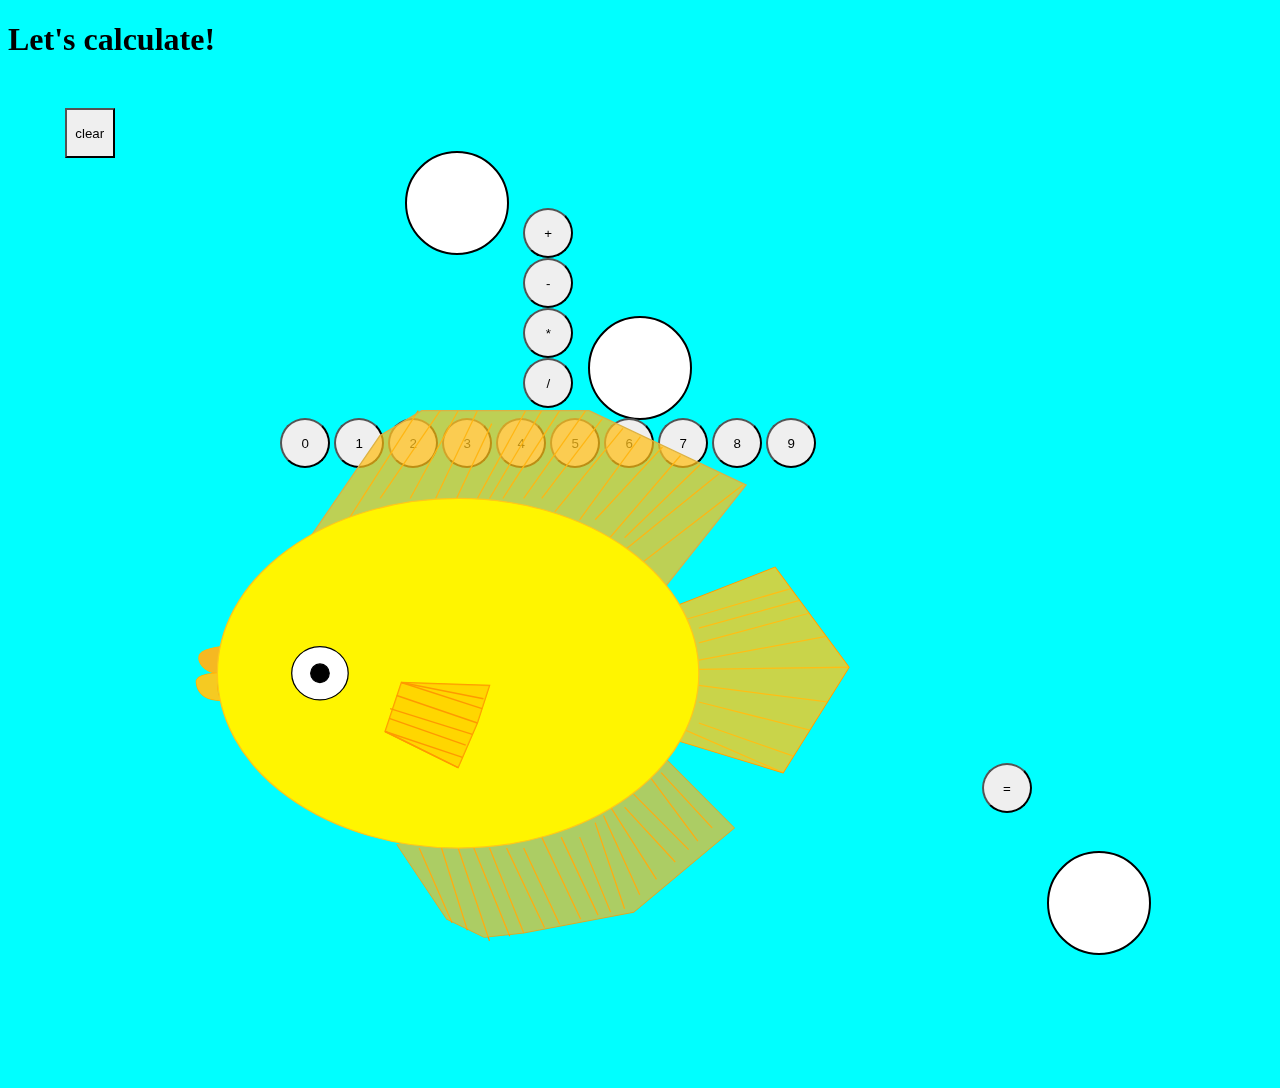
==== calcIndex.html @ 8bdf64ea "Create grid and start arranging it." ====
<!DOCTYPE html>
<html lang="en">
<head>
    <meta charset="utf-8"/>
	<meta name="viewport" content="width=device-width, initial-scale=1.0" />
    <title>Underwater Calculator</title>
    <link href="./CSS/calcStyle.css" rel="stylesheet">
    <script src="./JS/calcCode.js"></script>
</head>

<body>
    
    <h1>Let's calculate!</h1>
   

    <div class="calculator-items">

        <div id="display1"></div>
        <div id="display2"></div>

        <div class="number-buttons">
            <button id="zero" type="button" name="zero" onclick="takeNumber(0)">0</button>
            <button id="one" type="button" name="one" onclick="takeNumber(1)">1</button>
            <button id="two" type="button" name="two"onclick="takeNumber(2)">2</button>
            <button id="three" type="button" name="three" onclick="takeNumber(3)">3</button>
            <button id="four" type="button" name="four" onclick="takeNumber(4)">4</button>
            <button id="five" type="button" name="five"onclick="takeNumber(5)">5</button>
            <button id="six" type="button" name="six"onclick="takeNumber(6)">6</button>
            <button id="seven" type="button" name="seven" onclick="takeNumber(7)">7</button>
            <button id="eight" type="button" name="eight" onclick="takeNumber(8)">8</button>
            <button id="nine" type="button" name="nine" onclick="takeNumber(9)">9</button>
        </div>
        <div class="operator-buttons">
            <button id="plus" type="button" name="plus" onclick="takeOperator('+')">+</button><br>
            <button id="minus" type="button" name="minus"onclick="takeOperator('-')">-</button><br>
            <button id="multiply" type="button" name="multiply"onclick="takeOperator('*')">*</button><br>
            <button id="divide" type="button" name="divide"onclick="takeOperator('/')">/</button>
         </div>

        <button id="equals" type="button" name="equals"onclick="calculate('=')">=</button>
        
        <div class="rocks">
                <button id="reset" type="button" name="reset" onclick="clearDisplays()">clear</button>
        </div>

        <div id="resultDisplay"></div>
    </div>
    <div class="fish">
            <svg class="page-2D showed" xmlns="http://www.w3.org/2000/svg" x="0px" y="0" width="100%" height="100%" data-width="1024" data-height="768" viewBox="0 0 1024 768">
        <g class="content">
                <g class="layers" id="IDI_105to66i">   
                <g transform="matrix(1 0 0 1 0 0)" name="Layer 1" data-color="#ff7f00" class="layer selected">
                    <path d="M291.46313,574.47601h-0.00018" fill-opacity="0.8133333333333334" fill="#FFB519" fill-rule="nonzero" stroke="#000000" stroke-width="0.9132287427256174" stroke-linecap="butt" stroke-linejoin="miter" stroke-miterlimit="10" stroke-dasharray="" stroke-dashoffset="0" font-family="none" font-weight="none" font-size="none" text-anchor="none" style="mix-blend-mode: normal" transform="matrix(1 0 0 1 0 0)" class=""/>
                    <path d="M NaN NaN C NaN NaN NaN NaN NaN NaN C NaN NaN NaN NaN NaN NaN C NaN NaN NaN NaN NaN NaN C NaN NaN NaN NaN NaN NaN Z " stroke="#000000" fill="none" stroke-width="NaN" transform="matrix(1 0 0 1 0 0)" class=""/>
                    <path d="M548.7734375 398.1844787597656 L634.1349487304688 373.07879638671875" stroke="#FF9900" stroke-width="1.0241654819569546" transform="matrix(1 0 0 1 0 0)" class=""/>
                    <path d="M559.6397705078125 417.1772766113281 L648.939208984375 393.1025390625" stroke="#FF9900" stroke-width="1.0241654819569546" transform="matrix(1 0 0 1 0 0)" class=""/>
                    <path d="M559.6397705078125 438.5218200683594 L681.2945556640625 436.8652038574219" stroke="#FF9900" stroke-width="1.0241654819569546" transform="matrix(1 0 0 1 0 0)" class=""/>
                    <path d="M559.6397705078125 431.0022277832031 L662.8685913085938 411.9428405761719" stroke="#FF9900" stroke-width="1.0241654819569546" transform="matrix(1 0 0 1 0 0)" class=""/>
                    <path d="M559.6397705078125 405.1399230957031 L641.1826171875 382.6111145019531" stroke="#FF9900" stroke-width="1.0241654819569546" transform="matrix(1 0 0 1 0 0)" class=""/>
                    <path d="M559.6397705078125 451.5889587402344 L663.7157592773438 465.0068359375" stroke="#FF9900" stroke-width="1.0241654819569546" transform="matrix(1 0 0 1 0 0)" class=""/>
                    <path d="M559.6397705078125 465.0068359375 L649.519287109375 487.7337646484375" stroke="#FF9900" stroke-width="1.0241654819569546" transform="matrix(1 0 0 1 0 0)" class=""/>
                    <path d="M559.6397705078125 482.02459716796875 L636.2811279296875 508.92657470703125" stroke="#FF9900" stroke-width="1.0241654819569546" transform="matrix(1 0 0 1 0 0)" class=""/>
                    <path d="M548.7734375 487.7337646484375 L627.9459228515625 522.270263671875" stroke="#FF9900" stroke-width="1.0241654819569546" transform="matrix(1 0 0 1 0 0)" class=""/>
                    <path d="M333.09783935546875 583.3106079101562 L359.751708984375 643.9027099609375" stroke="#FF9900" stroke-width="1.0241654819569546" transform="matrix(1 0 0 1 0 0)" class=""/>
                    <path d="M351.1710510253906 583.3106079101562 L372.18170166015625 649.9238891601562" stroke="#FF9900" stroke-width="1.0241654819569546" transform="matrix(1 0 0 1 0 0)" class=""/>
                    <path d="M364.6376647949219 583.3106079101562 L390.09271240234375 658.6002197265625" stroke="#FF9900" stroke-width="1.0241654819569546" transform="matrix(1 0 0 1 0 0)" class=""/>
                    <path d="M390.09271240234375 583.3106079101562 L417.757568359375 652.0131225585938" stroke="#FF9900" stroke-width="1.0241654819569546" transform="matrix(1 0 0 1 0 0)" class=""/>
                    <path d="M377.36517333984375 583.3106079101562 L406.4959716796875 654.6945190429688" stroke="#FF9900" stroke-width="1.0241654819569546" transform="matrix(1 0 0 1 0 0)" class=""/>
                    <path d="M403.9251708984375 583.3106079101562 L434.7044372558594 647.97802734375" stroke="#FF9900" stroke-width="1.0241654819569546" transform="matrix(1 0 0 1 0 0)" class=""/>
                    <path d="M417.757568359375 583.3106079101562 L446.91009521484375 645.0718383789062" stroke="#FF9900" stroke-width="1.0241654819569546" transform="matrix(1 0 0 1 0 0)" class=""/>
                    <path d="M432.3338623046875 574.47607421875 L463.9979248046875 641.003173828125" stroke="#FF9900" stroke-width="1.0241654819569546" transform="matrix(1 0 0 1 0 0)" class=""/>
                    <path d="M448.1659240722656 574.47607421875 L478.01171875 637.6664428710938" stroke="#FF9900" stroke-width="1.0241654819569546" transform="matrix(1 0 0 1 0 0)" class=""/>
                    <path d="M463.08880615234375 574.47607421875 L488.22137451171875 635.2354736328125" stroke="#FF9900" stroke-width="1.0241654819569546" transform="matrix(1 0 0 1 0 0)" class=""/>
                    <path d="M475.65509033203125 562.6997680664062 L499.504150390625 632.5490112304688" stroke="#FF9900" stroke-width="1.0241654819569546" transform="matrix(1 0 0 1 0 0)" class=""/>
                    <path d="M 482.4184875488281 556.9179077148438 L 511.7960205078125 621.1988525390625 " stroke="#FF9900" stroke-width="1.0241654819569546" transform="matrix(1 0 0 1 0 0)" class=""/>
                    <path d="M488.22137451171875 550.1669921875 L525.3347778320312 608.697265625" stroke="#FF9900" stroke-width="1.0241654819569546" transform="matrix(1 0 0 1 0 0)" class=""/>
                    <path d="M499.504150390625 550.1669921875 L540.5646362304688 594.6341552734375" stroke="#FF9900" stroke-width="1.0241654819569546" transform="matrix(1 0 0 1 0 0)" class=""/>
                    <path d="M506.7781066894531 539.6275024414062 L551.4539184570312 584.5791625976562" stroke="#FF9900" stroke-width="1.0241654819569546" transform="matrix(1 0 0 1 0 0)" class=""/>
                    <path d="M521.1409912109375 527.134765625 L558.8269653320312 577.7708740234375" stroke="#FF9900" stroke-width="1.0241654819569546" transform="matrix(1 0 0 1 0 0)" class=""/>
                    <path d="M529.1160278320312 522.270263671875 L570.452392578125 567.0361328125" stroke="#FF9900" stroke-width="1.0241654819569546" transform="matrix(1 0 0 1 0 0)" class=""/>
                    <path d="M275.61492919921875 317.4085388183594 L332.4199523925781 229.01528930664062" stroke="#FF9900" stroke-width="1.0241654819569546" transform="matrix(1 0 0 1 0 0)" class=""/>
                    <path d="M301.4454040527344 300.1336364746094 L350.1512756347656 229.01528930664062" stroke="#FF9900" stroke-width="1.0241654819569546" transform="matrix(1 0 0 1 0 0)" class=""/>
                    <path d="M325.7983703613281 300.1336364746094 L364.6376647949219 229.01528930664062" stroke="#FF9900" stroke-width="1.0241654819569546" transform="matrix(1 0 0 1 0 0)" class=""/>
                    <path d="M346.42474365234375 300.1336364746094 L380.2455139160156 229.01528930664062" stroke="#FF9900" stroke-width="1.0241654819569546" transform="matrix(1 0 0 1 0 0)" class=""/>
                    <path d="M363.33514404296875 300.1336364746094 L391.9305725097656 239.50746154785156" stroke="#FF9900" stroke-width="1.0241654819569546" transform="matrix(1 0 0 1 0 0)" class=""/>
                    <path d="M380.2455139160156 300.1336364746094 L419.3148193359375 229.01528930664062" stroke="#FF9900" stroke-width="1.0241654819569546" transform="matrix(1 0 0 1 0 0)" class=""/>
                    <path d="M400.8965759277344 300.1336364746094 L446.91009521484375 229.01528930664062" stroke="#FF9900" stroke-width="1.0241654819569546" transform="matrix(1 0 0 1 0 0)" class=""/>
                    <path d="M390.09271240234375 300.1336364746094 L432.3338623046875 229.01528930664062" stroke="#FF9900" stroke-width="1.0241654819569546" transform="matrix(1 0 0 1 0 0)" class=""/>
                    <path d="M417.757568359375 300.1336364746094 L468.07354736328125 229.01528930664062" stroke="#FF9900" stroke-width="1.0241654819569546" transform="matrix(1 0 0 1 0 0)" class=""/>
                    <path d="M432.3338623046875 300.1336364746094 L481.5818786621094 235.40924072265625" stroke="#FF9900" stroke-width="1.0241654819569546" transform="matrix(1 0 0 1 0 0)" class=""/>
                    <path d="M 442.9155578613281 311.0512390136719 L 498.1855773925781 243.26832580566406 " stroke="#FF9900" stroke-width="1.0241654819569546" transform="matrix(1 0 0 1 0 0)" class=""/>
                    <path d="M463.08880615234375 317.4085388183594 L512.3743896484375 249.98435974121094" stroke="#FF9900" stroke-width="1.0241654819569546" transform="matrix(1 0 0 1 0 0)" class=""/>
                    <path d="M475.65509033203125 317.4085388183594 L530.2291870117188 258.4356384277344" stroke="#FF9900" stroke-width="1.0241654819569546" transform="matrix(1 0 0 1 0 0)" class=""/>
                    <path d="M487.57965087890625 331.9770812988281 L544.8059692382812 265.3352966308594" stroke="#FF9900" stroke-width="1.0241654819569546" transform="matrix(1 0 0 1 0 0)" class=""/>
                    <path d="M499.504150390625 331.9770812988281 L560.6338500976562 272.8271789550781" stroke="#FF9900" stroke-width="1.0241654819569546" transform="matrix(1 0 0 1 0 0)" class=""/>
                    <path d="M511.7960205078125 353.6772155761719 L595.2488403320312 289.21160888671875" stroke="#FF9900" stroke-width="1.0241654819569546" transform="matrix(1 0 0 1 0 0)" class=""/>
                    <path d="M 499.50408935546875 342.0085144042969 L 575.9863891601562 280.0940246582031 " stroke="#FF9900" stroke-width="1.0241654819569546" transform="matrix(1 0 0 1 0 0)" class=""/>
                    <path d="M 238.94017028808594 322.4737243652344 L 298.5065002441406 235.6981964111328 L 332.419921875 215.3501434326172 L 364.6376647949219 215.3501434326172 L 468.07354736328125 215.3501434326172 L 595.2488403320312 275.54644775390625 L 530.011474609375 357.5868225097656 L 238.94017028808594 322.4737243652344 Z " stroke="#DDB141" fill="#FFBF19" stroke-width="1" class="" transform="matrix(1 0 0 1 2.71169 13.6652)" fill-opacity="0.74" style="mix-blend-mode: normal;" stroke-opacity="0.9866666666666667"/>
                    <path d="M 309.283935546875 601.1475830078125 L 349.76922607421875 661.7396240234375 L 380.1102294921875 676.4371337890625 L 412.10858154296875 672.8690795898438 L 501.12908935546875 656.0914306640625 L 582.710693359375 587.89208984375 L 521.1409912109375 525.85791015625 " fill-opacity="0.8133333333333334" fill="#FFB519" fill-rule="nonzero" stroke="#FF9900" stroke-width="0.9154425196100932" stroke-linecap="butt" stroke-linejoin="miter" stroke-miterlimit="10" stroke-dasharray="" stroke-dashoffset="0" font-family="none" font-weight="none" font-size="none" text-anchor="none" style="mix-blend-mode: normal;" class="" transform="matrix(1 0 0 1 5.64904 -20.8559)" paint-order="stroke markers fill" stroke-opacity="1" opacity="0.83"/>
                    <path d="M -626.3942260742188 444.8494873046875 L -658.1935424804688 353.1875305175781 L -574.9417724609375 296.5373840332031 L -491.6899108886719 353.1875305175781 L -523.4892578125 444.8494567871094 L -626.3942260742188 444.8494873046875 Z " stroke="#FF9900" fill="#FFC819" stroke-width="1.021483670295406" transform="matrix(0.039135 0.999234 -0.999234 0.039135 1000.11 999.762)" class="" fill-opacity="0.7866666666666666" paint-order="markers stroke fill" style="mix-blend-mode: normal;" stroke-opacity="1"/>
                    <path d="M 156.77882385253906 441.482666015625 C 156.77882385253906 447.4527893066406 162.86643981933594 441.72210693359375 154.51629638671875 441.72210693359375 C 146.16615295410156 441.72210693359375 139.39703369140625 436.8823547363281 139.39703369140625 430.9122314453125 C 139.39703369140625 424.9421081542969 154.51629638671875 420.10235595703125 154.51629638671875 420.10235595703125 C 154.51629638671875 420.10235595703125 156.77882385253906 435.5125427246094 156.77882385253906 441.482666015625 Z " stroke="#FFB800" fill="#FFB519" stroke-width="NaN" transform="matrix(0.977851 0.209302 -0.209302 0.977851 108.733 -22.7963)" class="" fill-opacity="0.96" paint-order="markers stroke fill" style="mix-blend-mode: normal;" stroke-opacity="1"/>
                    <path d="M 163.08328247070312 440.3782043457031 C 163.08334350585938 440.3782043457031 162.86643981933594 441.72210693359375 154.51629638671875 441.72210693359375 C 146.16615295410156 441.72210693359375 141.05130004882812 436.6485900878906 139.39703369140625 430.9122314453125 C 137.33990478515625 423.7789001464844 154.51629638671875 420.10235595703125 154.51629638671875 420.10235595703125 C 154.51629638671875 420.10235595703125 157.1131591796875 440.3782043457031 163.08328247070312 440.3782043457031 Z " stroke="#FFAD00" fill="#FFC819" stroke-width="NaN" transform="matrix(0.977851 0.209302 -0.209302 0.977851 106.47 -1.41602)" class="" fill-opacity="0.96" paint-order="markers stroke fill" style="mix-blend-mode: normal;" stroke-opacity="1"/>
                </g>
                <g transform="matrix(1 0 0 1 0 0)" name="Layer 1" data-color="#ff7f00" class="layer">
                    <path d="M 559.6397705078125 441.7221374511719 A 195.00210571289062 141.58847045898438 0 0 1 364.6376647949219 583.3106079101562 A 195.00210571289062 141.58847045898438 0 0 1 169.63555908203125 441.7221374511719 A 195.00210571289062 141.58847045898438 0 0 1 364.6376647949219 300.1336669921875 A 195.00210571289062 141.58847045898438 0 0 1 559.6397705078125 441.7221374511719 Z" stroke="rgb(255, 200, 25)" fill="#FFF500" stroke-width="1" transform="matrix(1 0 0 1 0 0)" class="" stroke-opacity="1" fill-opacity="1"/>
                </g>
                    <g transform="matrix(1,0,0,1,0,0)" name="Layer 2" data-color="#ffff00" class="layer">
                        <path d="M 296.8108673095703 420.10235595703125 A 22.891555786132812 21.619796752929688 0 0 1 273.9193115234375 441.72215270996094 A 22.891555786132812 21.619796752929688 0 0 1 251.0277557373047 420.10235595703125 A 22.891555786132812 21.619796752929688 0 0 1 273.9193115234375 398.48255920410156 A 22.891555786132812 21.619796752929688 0 0 1 296.8108673095703 420.10235595703125 Z" stroke="#000000" fill="rgb(255, 255, 255)" stroke-width="1" transform="matrix(1 0 0 1 -21.1959 21.6198)" class=""/>
                    </g>
                    <g transform="matrix(1,0,0,1,0,0)" name="Layer 3" data-color="#7fff00" class="layer">
                        <path d="M 267.7572021484375 444.4881286621094 A 7.51690673828125 7.57373046875 0 0 1 260.24029541015625 452.0618591308594 A 7.51690673828125 7.57373046875 0 0 1 252.723388671875 444.4881286621094 A 7.51690673828125 7.57373046875 0 0 1 260.24029541015625 436.9143981933594 A 7.51690673828125 7.57373046875 0 0 1 267.7572021484375 444.4881286621094 Z" stroke="#000000" fill="#000000" stroke-width="NaN" transform="matrix(1 0 0 1 -7.51688 -2.76598)" class="" stroke-opacity="1" fill-opacity="1"/>
                        <path d="M 322.828369140625 676.279296875 L 331.9770202636719 610.9507446289062 L 292.7332458496094 607.5390625 L 260.7452697753906 607.7874145507812 L 280.9674072265625 676.279296875 L 322.828369140625 676.279296875 Z " stroke="#FF9900" fill="#FFBF19" stroke-width="1.1471991598124005" transform="matrix(-0.315212 0.949021 -0.949021 -0.315212 1049.09 395.718)" class="" fill-opacity="0.58" paint-order="markers stroke fill" style="mix-blend-mode: darken;" stroke-opacity="1"/>
                        <path d="M318.71807861328125 449.1907043457031 L384.0313720703125 470.3226013183594" stroke="#FF9900" stroke-width="1.1471991598124005" transform="matrix(1 0 0 1 0 0)" class=""/>
                        <path d="M 318.71807861328125 449.1907043457031 L 385.1955871582031 462.37109375 " stroke="#FF9900" stroke-width="1.1471991598124005" transform="matrix(1 0 0 1 0 0)" class=""/>
                        <path d="M305.52301025390625 488.9176330566406 L364.6374206542969 518.1922607421875" stroke="#FF9900" stroke-width="1.1471991598124005" transform="matrix(1 0 0 1 0 0)" class=""/>
                        <path d="M 305.52301025390625 488.91766357421875 L 368.253173828125 509.8134460449219 " stroke="#FF9900" stroke-width="1.1471991598124005" transform="matrix(1 0 0 1 0 0)" class=""/>
                        <path d="M 314.9329833984375 459.75665283203125 L 380.2452697753906 482.02447509765625 " stroke="#FF9900" stroke-width="1.1471991598124005" transform="matrix(1 0 0 1 0 0)" class=""/>
                        <path d="M 314.9329833984375 465.0068359375 L 381.66656494140625 485.89794921875 " stroke="#FF9900" stroke-width="1.1471991598124005" transform="matrix(1 0 0 1 -5.38687 5.31576)" class=""/>
                        <path d="M 308.87298583984375 478.22271728515625 L 370.79583740234375 499.9147644042969 " stroke="#FF9900" stroke-width="1.1471991598124005" transform="matrix(1 0 0 1 0 0)" class=""/>
                    </g>
                </g>
                    <g class="foreground-layers">
                    <g class="layer guides locked" style="display:none"/>
                </g>
            </g>
        
    </svg>
    </div>
    <!-- <div id="fish">
        <div class="mouth"></div>
        <div class="mouth"></div>
        <div id="dorsalFin"></div>
        <div id="caudalFin"></div>
        <div id="fin"></div>
        <div id="eye"></div>
    </div>-->

    
    
    

</body>
</html>
---- CSS/calcStyle.css ----
body {
        background-color: aqua;
        height: 100%;
    }

    .calculator-items {
        display: grid;
        grid-auto-flow: row;
        justify-content: center;
        align-content: space-around;
        align-items: center;
        grid-template-columns: 1fr 1fr 1fr 1fr 1fr 1fr 1fr;
	    grid-template-areas: 
		"display1"
        "display2"
        "number-buttons"
        "operator-buttons"
        "equals"
		"reset"
        "resultDisplay";
        grid-template-rows: 100px 100px 250px 50px 20px 40px 50px;
        grid-gap: 20px;
        justify-items: center;
        margin-top: 50px;
    }

    #display1 {
        grid-area: display1;
        grid-column: 2 / span 3;
        grid-row-start: span 3;
        text-align: center;
        border: 2px solid black;
        width: 100px;
        height: 100px;
        border-radius: 50%;
        background-color: #fff;

    }
    #display2 {
        grid-area: display2;
        grid-column: 3 / span 3;
        text-align: center;
        border: 2px solid black;
        width: 100px;
        height: 100px;
        border-radius: 50%;
        background-color: #fff;
    }
    

    .number-buttons {
        grid-area: number-buttons;
        grid-column: 2 / span 4;
        grid-row: 1 / span 3;
    }

    .operator-buttons{
        grid-area: operator-buttons;
        grid-column: 3 / span 2;
        grid-row: 1 / span 2;
        align-self: center;
    }

    #equals {
        grid-area: equals;
        grid-column: 6 / span 1;

    }

    #resultDisplay {
        grid-area: resultDisplay;
        grid-column: 6 / span 2;
        border: 2px solid black;
        width: 100px;
        height: 100px;
        border-radius: 50%;
        background-color: #fff;
    }

    #reset {
        grid-area: reset;
        grid-column: 7;
        grid-row: 7 / span 1;
        height: 50px;
        width: 50px;
        border-radius: 0%;
    }

    button {
        border-radius: 50%;
        height: 50px;
        width: 50px;
    }
    
    .rocks {
        display: block;
    }

    .fish {
        display: block;
        margin-left: auto;
        margin-right: auto;
        margin-top: -800px;
    }
    /*#fish {
        display: block;
        border: 2px solid black;
        width: 150px;
        height: 50px;
        border-radius: 50%;
        background-color: rgb(240, 241, 143);
    }
    
    .mouth {
        border: 2px solid black;
        width: 10px;
        height: 10px;
        border-radius: 50%;
        background-color: rgb(240, 241, 143);
    }

    #dorsalFin {
        border-bottom: 50px solid blue;
        border-left: 40px solid transparent;
        border-right: 40px solid transparent;
        height: 0;
        width: 25px;
    }

    #caudalFin {
        width: 0;
        height: 0;
        border-top: 25px solid transparent;
        border-right: 50px solid blue;
        border-bottom: 25px solid transparent;
    }
    #fin {
        width: 0;
        height: 0;
        border-left: 25px solid transparent;
        border-right: 25px solid transparent;
        border-top: 50px solid blue;
    }

    #eye {
        border: 5px solid white;
        width: 10px;
        height: 10px;
        border-radius: 50%;
        background-color: black;
        box-shadow: 2px 2px 2px 3px rgba(0, 0, 0, 0.479);
    }*/
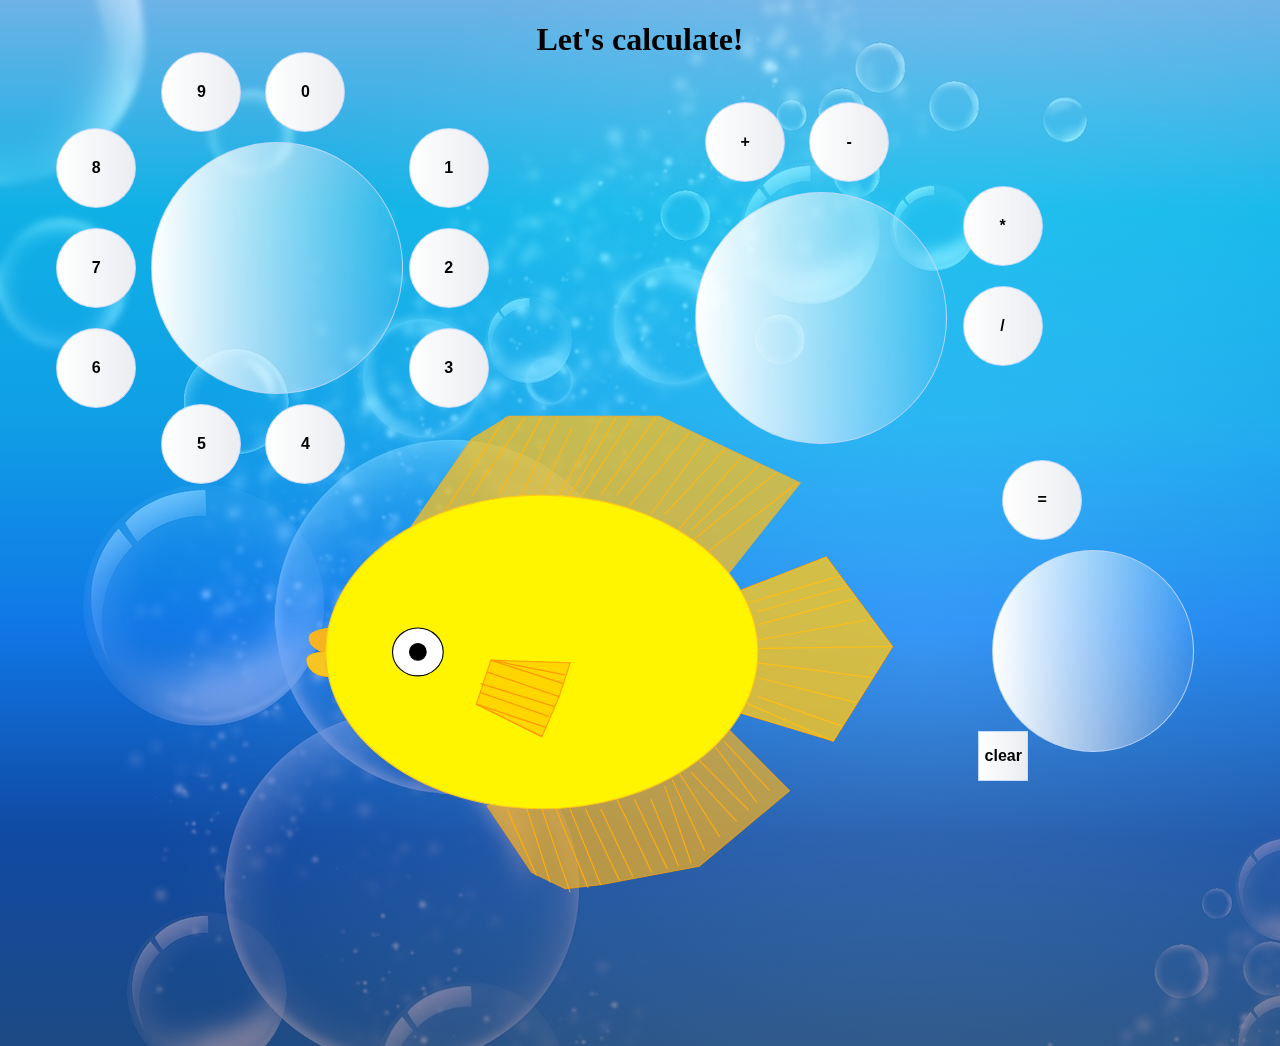
==== commit d43e44fd: "Rearrange grit to make the bubbles look better. Add background image and linar gradiant. Change back" ====
--- a/calcIndex.html
+++ b/calcIndex.html
@@ -10,42 +10,57 @@
 </head>
 
 <body>
-    
-    <h1>Let's calculate!</h1>
+  
+    <h1 id="header">Let's calculate!</h1>
    
 
     <div class="calculator-items">
 
-        <div id="display1"></div>
-        <div id="display2"></div>
+        <div class="area1">
+                <button id="nine" type="button" name="nine" onclick="takeNumber(9)">9</button>
+            <button id="zero" type="button" name="zero" onclick="takeNumber(0)">0</button>
+            <div id="display1"></div>
+            <button id="five" type="button" name="five"onclick="takeNumber(5)">5</button>
+            <button id="four" type="button" name="four" onclick="takeNumber(4)">4</button>
+        </div>
 
-        <div class="number-buttons">
-            <button id="zero" type="button" name="zero" onclick="takeNumber(0)">0</button>
-            <button id="one" type="button" name="one" onclick="takeNumber(1)">1</button>
-            <button id="two" type="button" name="two"onclick="takeNumber(2)">2</button>
-            <button id="three" type="button" name="three" onclick="takeNumber(3)">3</button>
-            <button id="four" type="button" name="four" onclick="takeNumber(4)">4</button>
-            <button id="five" type="button" name="five"onclick="takeNumber(5)">5</button>
-            <button id="six" type="button" name="six"onclick="takeNumber(6)">6</button>
-            <button id="seven" type="button" name="seven" onclick="takeNumber(7)">7</button>
-            <button id="eight" type="button" name="eight" onclick="takeNumber(8)">8</button>
-            <button id="nine" type="button" name="nine" onclick="takeNumber(9)">9</button>
+        <div class="area3">
+                <button id="plus" type="button" name="plus" onclick="takeOperator('+')">+</button>
+                <button id="minus" type="button" name="minus"onclick="takeOperator('-')">-</button><br>
+                <div id="display2"></div>
+                
+            
         </div>
-        <div class="operator-buttons">
-            <button id="plus" type="button" name="plus" onclick="takeOperator('+')">+</button><br>
-            <button id="minus" type="button" name="minus"onclick="takeOperator('-')">-</button><br>
-            <button id="multiply" type="button" name="multiply"onclick="takeOperator('*')">*</button><br>
-            <button id="divide" type="button" name="divide"onclick="takeOperator('/')">/</button>
-         </div>
 
-        <button id="equals" type="button" name="equals"onclick="calculate('=')">=</button>
+        <div class="area2">
+                        <button id="multiply" type="button" name="multiply"onclick="takeOperator('*')">*</button><br>
+                        <button id="divide" type="button" name="divide"onclick="takeOperator('/')">/</button>
+        </div>
         
-        <div class="rocks">
+        <div class="area4">
+                <button id="one" type="button" name="one" onclick="takeNumber(1)">1</button><br>
+                <button id="two" type="button" name="two"onclick="takeNumber(2)">2</button><br>
+                <button id="three" type="button" name="three" onclick="takeNumber(3)">3</button><br>
+        
+        </div>
+
+        <div class="area5">
+                <button id="eight" type="button" name="eight" onclick="takeNumber(8)">8</button><br>
+                <button id="seven" type="button" name="seven" onclick="takeNumber(7)">7</button><br>
+                <button id="six" type="button" name="six"onclick="takeNumber(6)">6</button>        
+        </div>
+        
+
+        <div class="area6">
+            <button id="equals" type="button" name="equals"onclick="calculate('=')">=</button><br>
+            <div id="resultDisplay"></div>
+        </div>
+
+        <div class="area7">
                 <button id="reset" type="button" name="reset" onclick="clearDisplays()">clear</button>
         </div>
+    </div>
 
-        <div id="resultDisplay"></div>
-    </div>
     <div class="fish">
             <svg class="page-2D showed" xmlns="http://www.w3.org/2000/svg" x="0px" y="0" width="100%" height="100%" data-width="1024" data-height="768" viewBox="0 0 1024 768">
         <g class="content">
@@ -139,7 +154,7 @@
     
     
     
-
+    
 </body>
 </html>
 
--- a/CSS/calcStyle.css
+++ b/CSS/calcStyle.css
@@ -1,107 +1,148 @@
 
     body {
-        background-color: aqua;
+        background-image: linear-gradient(rgba(178, 219, 255, 0.6), rgba(22, 216, 255, 0.6), 
+        rgba(22, 186, 255, 0.6), rgba(22, 119, 255, 0.6),  rgba(22, 44, 142, 0.6),
+        rgba(44, 44, 90, 0.6)), url(../images/the-background-2836575_1920.jpg); 
         height: 100%;
+        font-family: 'Gill Sans';
+        font-size: 16px;
+    }
+
+
+    #header {
+        font-weight: bold;
+        text-align: center;
     }
 
     .calculator-items {
         display: grid;
-        grid-auto-flow: row;
+        grid-auto-flow: column;
         justify-content: center;
-        align-content: space-around;
+        justify-items: start;
+        align-content: space-between;
         align-items: center;
         grid-template-columns: 1fr 1fr 1fr 1fr 1fr 1fr 1fr;
-	    grid-template-areas: 
-		"display1"
-        "display2"
-        "number-buttons"
-        "operator-buttons"
-        "equals"
-		"reset"
-        "resultDisplay";
-        grid-template-rows: 100px 100px 250px 50px 20px 40px 50px;
-        grid-gap: 20px;
+        grid-template-areas: 
+		"area1"
+        "area3"
+        "area4"
+        "area5"
+        "area6"
+        "area7";
+        grid-template-rows: 10px 100px 100px 250px 50px 20px 40px 50px;
+        grid-gap: 5px;
         justify-items: center;
-        margin-top: 50px;
+        margin-top: 100px;
     }
 
+    .area1 {
+        grid-area: area1;
+        grid-column: 1 / span 3;
+        grid-row: 1 / span 3;
+    }
+
+    .area2 {
+        grid-area: area2;
+        grid-column: 6 / span 1;
+        grid-row: 2 / span 2;
+        align-self: center;
+    }
+
+    .area3 {
+        grid-area: area3;
+        grid-column: 4 / span 3;
+        grid-row: 1 /span 3;
+    }
+
+
+    .area4 {
+        grid-area: area4;
+        grid-row: 1 / span 3;
+        grid-column: 3 / span 1;
+        align-self: center;
+        margin-left: -20px;
+    }
+
+    .area5 {
+        grid-column: 1;
+        grid-row: 1 / span 3;
+    }
+
+    .area6 {
+        grid-area: resultDisplay;
+        grid-column: 6 / span 2;
+        grid-row: 4 / span2;
+    }
+
+    .area7 {
+        grid-area: reset;
+        grid-column: 6;
+        grid-row-start: 6;
+    }
+    
     #display1 {
-        grid-area: display1;
-        grid-column: 2 / span 3;
-        grid-row-start: span 3;
         text-align: center;
-        border: 2px solid black;
-        width: 100px;
-        height: 100px;
+        border: 1px solid rgba(190, 214, 255, 0.9);
+        background-image: linear-gradient(-90deg, rgba(190, 214, 255, 0.1), white);
+        width: 250px;
+        height: 250px;
         border-radius: 50%;
-        background-color: #fff;
+        
 
     }
     #display2 {
-        grid-area: display2;
-        grid-column: 3 / span 3;
         text-align: center;
-        border: 2px solid black;
-        width: 100px;
-        height: 100px;
+        border: 2px solid blue;
+        width: 250px;
+        height: 250px;
         border-radius: 50%;
-        background-color: #fff;
-    }
-    
-
-    .number-buttons {
-        grid-area: number-buttons;
-        grid-column: 2 / span 4;
-        grid-row: 1 / span 3;
-    }
-
-    .operator-buttons{
-        grid-area: operator-buttons;
-        grid-column: 3 / span 2;
-        grid-row: 1 / span 2;
-        align-self: center;
+        border: 1px solid rgba(190, 214, 255, 0.9);
+        background-image: linear-gradient(-90deg, rgba(190, 214, 255, 0.1), white);
     }
 
     #equals {
         grid-area: equals;
-        grid-column: 6 / span 1;
+        grid-column: 5;
+        grid-row: 4 / span1;
+        
 
     }
 
+    
     #resultDisplay {
-        grid-area: resultDisplay;
-        grid-column: 6 / span 2;
+        
         border: 2px solid black;
-        width: 100px;
-        height: 100px;
+        width: 200px;
+        height: 200px;
         border-radius: 50%;
-        background-color: #fff;
+        border: 1px solid rgba(190, 214, 255, 0.9);
+        background-image: linear-gradient(-90deg, rgba(190, 214, 255, 0.1), white);
     }
 
     #reset {
-        grid-area: reset;
-        grid-column: 7;
-        grid-row: 7 / span 1;
         height: 50px;
         width: 50px;
         border-radius: 0%;
+        text-align: center;
     }
 
     button {
         border-radius: 50%;
-        height: 50px;
-        width: 50px;
+        height: 80px;
+        width: 80px;
+        font-size: 16px;
+        font-weight: bold;
+        margin: 10px;
+        border: 1px solid rgba(190, 214, 255, 0.9);
+        background-image: linear-gradient(-90deg, rgba(190, 214, 255, 0.1), white);
     }
     
-    .rocks {
-        display: block;
-    }
 
     .fish {
         display: block;
-        margin-left: auto;
-        margin-right: auto;
-        margin-top: -800px;
+        height: 100vh;
+        margin-left: 130px;
+        margin-top: -680px;
     }
     /*#fish {
         display: block;
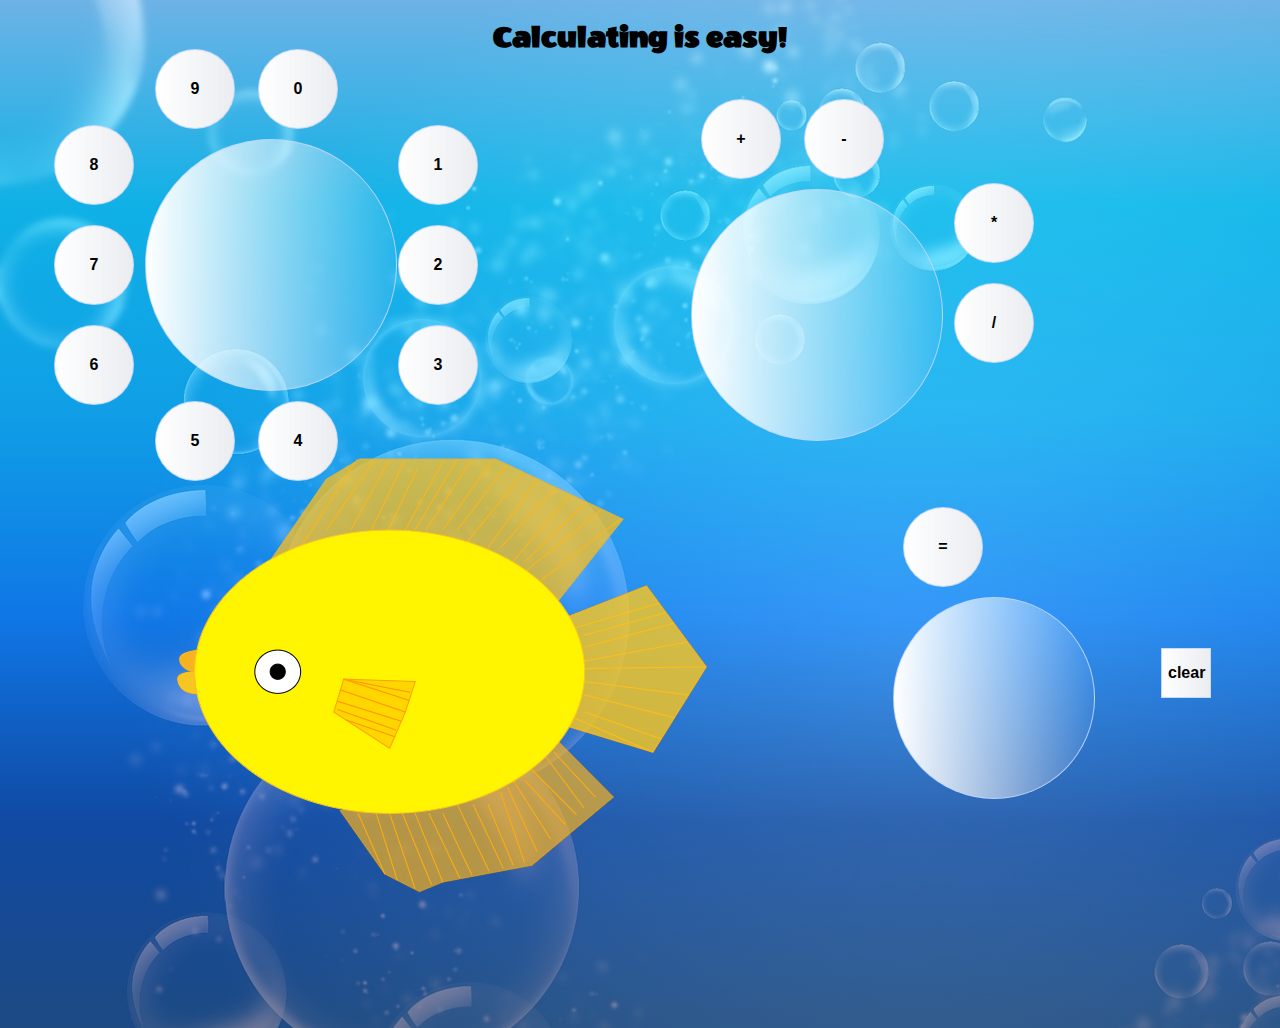
==== commit 85f07f8b: "Change fish image. Rearrange grit." ====
--- a/calcIndex.html
+++ b/calcIndex.html
@@ -6,18 +6,19 @@
 	<meta name="viewport" content="width=device-width, initial-scale=1.0" />
     <title>Underwater Calculator</title>
     <link href="./CSS/calcStyle.css" rel="stylesheet">
+    <link href="https://fonts.googleapis.com/css?family=Wendy+One&display=swap&subset=latin-ext" rel="stylesheet">
     <script src="./JS/calcCode.js"></script>
 </head>
 
 <body>
   
-    <h1 id="header">Let's calculate!</h1>
+    <h1 id="header">Calculating is easy!</h1>
    
 
-    <div class="calculator-items">
+    <div class="calculator-items">  
 
         <div class="area1">
-                <button id="nine" type="button" name="nine" onclick="takeNumber(9)">9</button>
+            <button id="nine" type="button" name="nine" onclick="takeNumber(9)">9</button>
             <button id="zero" type="button" name="zero" onclick="takeNumber(0)">0</button>
             <div id="display1"></div>
             <button id="five" type="button" name="five"onclick="takeNumber(5)">5</button>
@@ -59,97 +60,15 @@
         <div class="area7">
                 <button id="reset" type="button" name="reset" onclick="clearDisplays()">clear</button>
         </div>
+
+        
+        <img src="../images/fish1.png" class="area8">
+        
+        
     </div>
 
-    <div class="fish">
-            <svg class="page-2D showed" xmlns="http://www.w3.org/2000/svg" x="0px" y="0" width="100%" height="100%" data-width="1024" data-height="768" viewBox="0 0 1024 768">
-        <g class="content">
-                <g class="layers" id="IDI_105to66i">   
-                <g transform="matrix(1 0 0 1 0 0)" name="Layer 1" data-color="#ff7f00" class="layer selected">
-                    <path d="M291.46313,574.47601h-0.00018" fill-opacity="0.8133333333333334" fill="#FFB519" fill-rule="nonzero" stroke="#000000" stroke-width="0.9132287427256174" stroke-linecap="butt" stroke-linejoin="miter" stroke-miterlimit="10" stroke-dasharray="" stroke-dashoffset="0" font-family="none" font-weight="none" font-size="none" text-anchor="none" style="mix-blend-mode: normal" transform="matrix(1 0 0 1 0 0)" class=""/>
-                    <path d="M NaN NaN C NaN NaN NaN NaN NaN NaN C NaN NaN NaN NaN NaN NaN C NaN NaN NaN NaN NaN NaN C NaN NaN NaN NaN NaN NaN Z " stroke="#000000" fill="none" stroke-width="NaN" transform="matrix(1 0 0 1 0 0)" class=""/>
-                    <path d="M548.7734375 398.1844787597656 L634.1349487304688 373.07879638671875" stroke="#FF9900" stroke-width="1.0241654819569546" transform="matrix(1 0 0 1 0 0)" class=""/>
-                    <path d="M559.6397705078125 417.1772766113281 L648.939208984375 393.1025390625" stroke="#FF9900" stroke-width="1.0241654819569546" transform="matrix(1 0 0 1 0 0)" class=""/>
-                    <path d="M559.6397705078125 438.5218200683594 L681.2945556640625 436.8652038574219" stroke="#FF9900" stroke-width="1.0241654819569546" transform="matrix(1 0 0 1 0 0)" class=""/>
-                    <path d="M559.6397705078125 431.0022277832031 L662.8685913085938 411.9428405761719" stroke="#FF9900" stroke-width="1.0241654819569546" transform="matrix(1 0 0 1 0 0)" class=""/>
-                    <path d="M559.6397705078125 405.1399230957031 L641.1826171875 382.6111145019531" stroke="#FF9900" stroke-width="1.0241654819569546" transform="matrix(1 0 0 1 0 0)" class=""/>
-                    <path d="M559.6397705078125 451.5889587402344 L663.7157592773438 465.0068359375" stroke="#FF9900" stroke-width="1.0241654819569546" transform="matrix(1 0 0 1 0 0)" class=""/>
-                    <path d="M559.6397705078125 465.0068359375 L649.519287109375 487.7337646484375" stroke="#FF9900" stroke-width="1.0241654819569546" transform="matrix(1 0 0 1 0 0)" class=""/>
-                    <path d="M559.6397705078125 482.02459716796875 L636.2811279296875 508.92657470703125" stroke="#FF9900" stroke-width="1.0241654819569546" transform="matrix(1 0 0 1 0 0)" class=""/>
-                    <path d="M548.7734375 487.7337646484375 L627.9459228515625 522.270263671875" stroke="#FF9900" stroke-width="1.0241654819569546" transform="matrix(1 0 0 1 0 0)" class=""/>
-                    <path d="M333.09783935546875 583.3106079101562 L359.751708984375 643.9027099609375" stroke="#FF9900" stroke-width="1.0241654819569546" transform="matrix(1 0 0 1 0 0)" class=""/>
-                    <path d="M351.1710510253906 583.3106079101562 L372.18170166015625 649.9238891601562" stroke="#FF9900" stroke-width="1.0241654819569546" transform="matrix(1 0 0 1 0 0)" class=""/>
-                    <path d="M364.6376647949219 583.3106079101562 L390.09271240234375 658.6002197265625" stroke="#FF9900" stroke-width="1.0241654819569546" transform="matrix(1 0 0 1 0 0)" class=""/>
-                    <path d="M390.09271240234375 583.3106079101562 L417.757568359375 652.0131225585938" stroke="#FF9900" stroke-width="1.0241654819569546" transform="matrix(1 0 0 1 0 0)" class=""/>
-                    <path d="M377.36517333984375 583.3106079101562 L406.4959716796875 654.6945190429688" stroke="#FF9900" stroke-width="1.0241654819569546" transform="matrix(1 0 0 1 0 0)" class=""/>
-                    <path d="M403.9251708984375 583.3106079101562 L434.7044372558594 647.97802734375" stroke="#FF9900" stroke-width="1.0241654819569546" transform="matrix(1 0 0 1 0 0)" class=""/>
-                    <path d="M417.757568359375 583.3106079101562 L446.91009521484375 645.0718383789062" stroke="#FF9900" stroke-width="1.0241654819569546" transform="matrix(1 0 0 1 0 0)" class=""/>
-                    <path d="M432.3338623046875 574.47607421875 L463.9979248046875 641.003173828125" stroke="#FF9900" stroke-width="1.0241654819569546" transform="matrix(1 0 0 1 0 0)" class=""/>
-                    <path d="M448.1659240722656 574.47607421875 L478.01171875 637.6664428710938" stroke="#FF9900" stroke-width="1.0241654819569546" transform="matrix(1 0 0 1 0 0)" class=""/>
-                    <path d="M463.08880615234375 574.47607421875 L488.22137451171875 635.2354736328125" stroke="#FF9900" stroke-width="1.0241654819569546" transform="matrix(1 0 0 1 0 0)" class=""/>
-                    <path d="M475.65509033203125 562.6997680664062 L499.504150390625 632.5490112304688" stroke="#FF9900" stroke-width="1.0241654819569546" transform="matrix(1 0 0 1 0 0)" class=""/>
-                    <path d="M 482.4184875488281 556.9179077148438 L 511.7960205078125 621.1988525390625 " stroke="#FF9900" stroke-width="1.0241654819569546" transform="matrix(1 0 0 1 0 0)" class=""/>
-                    <path d="M488.22137451171875 550.1669921875 L525.3347778320312 608.697265625" stroke="#FF9900" stroke-width="1.0241654819569546" transform="matrix(1 0 0 1 0 0)" class=""/>
-                    <path d="M499.504150390625 550.1669921875 L540.5646362304688 594.6341552734375" stroke="#FF9900" stroke-width="1.0241654819569546" transform="matrix(1 0 0 1 0 0)" class=""/>
-                    <path d="M506.7781066894531 539.6275024414062 L551.4539184570312 584.5791625976562" stroke="#FF9900" stroke-width="1.0241654819569546" transform="matrix(1 0 0 1 0 0)" class=""/>
-                    <path d="M521.1409912109375 527.134765625 L558.8269653320312 577.7708740234375" stroke="#FF9900" stroke-width="1.0241654819569546" transform="matrix(1 0 0 1 0 0)" class=""/>
-                    <path d="M529.1160278320312 522.270263671875 L570.452392578125 567.0361328125" stroke="#FF9900" stroke-width="1.0241654819569546" transform="matrix(1 0 0 1 0 0)" class=""/>
-                    <path d="M275.61492919921875 317.4085388183594 L332.4199523925781 229.01528930664062" stroke="#FF9900" stroke-width="1.0241654819569546" transform="matrix(1 0 0 1 0 0)" class=""/>
-                    <path d="M301.4454040527344 300.1336364746094 L350.1512756347656 229.01528930664062" stroke="#FF9900" stroke-width="1.0241654819569546" transform="matrix(1 0 0 1 0 0)" class=""/>
-                    <path d="M325.7983703613281 300.1336364746094 L364.6376647949219 229.01528930664062" stroke="#FF9900" stroke-width="1.0241654819569546" transform="matrix(1 0 0 1 0 0)" class=""/>
-                    <path d="M346.42474365234375 300.1336364746094 L380.2455139160156 229.01528930664062" stroke="#FF9900" stroke-width="1.0241654819569546" transform="matrix(1 0 0 1 0 0)" class=""/>
-                    <path d="M363.33514404296875 300.1336364746094 L391.9305725097656 239.50746154785156" stroke="#FF9900" stroke-width="1.0241654819569546" transform="matrix(1 0 0 1 0 0)" class=""/>
-                    <path d="M380.2455139160156 300.1336364746094 L419.3148193359375 229.01528930664062" stroke="#FF9900" stroke-width="1.0241654819569546" transform="matrix(1 0 0 1 0 0)" class=""/>
-                    <path d="M400.8965759277344 300.1336364746094 L446.91009521484375 229.01528930664062" stroke="#FF9900" stroke-width="1.0241654819569546" transform="matrix(1 0 0 1 0 0)" class=""/>
-                    <path d="M390.09271240234375 300.1336364746094 L432.3338623046875 229.01528930664062" stroke="#FF9900" stroke-width="1.0241654819569546" transform="matrix(1 0 0 1 0 0)" class=""/>
-                    <path d="M417.757568359375 300.1336364746094 L468.07354736328125 229.01528930664062" stroke="#FF9900" stroke-width="1.0241654819569546" transform="matrix(1 0 0 1 0 0)" class=""/>
-                    <path d="M432.3338623046875 300.1336364746094 L481.5818786621094 235.40924072265625" stroke="#FF9900" stroke-width="1.0241654819569546" transform="matrix(1 0 0 1 0 0)" class=""/>
-                    <path d="M 442.9155578613281 311.0512390136719 L 498.1855773925781 243.26832580566406 " stroke="#FF9900" stroke-width="1.0241654819569546" transform="matrix(1 0 0 1 0 0)" class=""/>
-                    <path d="M463.08880615234375 317.4085388183594 L512.3743896484375 249.98435974121094" stroke="#FF9900" stroke-width="1.0241654819569546" transform="matrix(1 0 0 1 0 0)" class=""/>
-                    <path d="M475.65509033203125 317.4085388183594 L530.2291870117188 258.4356384277344" stroke="#FF9900" stroke-width="1.0241654819569546" transform="matrix(1 0 0 1 0 0)" class=""/>
-                    <path d="M487.57965087890625 331.9770812988281 L544.8059692382812 265.3352966308594" stroke="#FF9900" stroke-width="1.0241654819569546" transform="matrix(1 0 0 1 0 0)" class=""/>
-                    <path d="M499.504150390625 331.9770812988281 L560.6338500976562 272.8271789550781" stroke="#FF9900" stroke-width="1.0241654819569546" transform="matrix(1 0 0 1 0 0)" class=""/>
-                    <path d="M511.7960205078125 353.6772155761719 L595.2488403320312 289.21160888671875" stroke="#FF9900" stroke-width="1.0241654819569546" transform="matrix(1 0 0 1 0 0)" class=""/>
-                    <path d="M 499.50408935546875 342.0085144042969 L 575.9863891601562 280.0940246582031 " stroke="#FF9900" stroke-width="1.0241654819569546" transform="matrix(1 0 0 1 0 0)" class=""/>
-                    <path d="M 238.94017028808594 322.4737243652344 L 298.5065002441406 235.6981964111328 L 332.419921875 215.3501434326172 L 364.6376647949219 215.3501434326172 L 468.07354736328125 215.3501434326172 L 595.2488403320312 275.54644775390625 L 530.011474609375 357.5868225097656 L 238.94017028808594 322.4737243652344 Z " stroke="#DDB141" fill="#FFBF19" stroke-width="1" class="" transform="matrix(1 0 0 1 2.71169 13.6652)" fill-opacity="0.74" style="mix-blend-mode: normal;" stroke-opacity="0.9866666666666667"/>
-                    <path d="M 309.283935546875 601.1475830078125 L 349.76922607421875 661.7396240234375 L 380.1102294921875 676.4371337890625 L 412.10858154296875 672.8690795898438 L 501.12908935546875 656.0914306640625 L 582.710693359375 587.89208984375 L 521.1409912109375 525.85791015625 " fill-opacity="0.8133333333333334" fill="#FFB519" fill-rule="nonzero" stroke="#FF9900" stroke-width="0.9154425196100932" stroke-linecap="butt" stroke-linejoin="miter" stroke-miterlimit="10" stroke-dasharray="" stroke-dashoffset="0" font-family="none" font-weight="none" font-size="none" text-anchor="none" style="mix-blend-mode: normal;" class="" transform="matrix(1 0 0 1 5.64904 -20.8559)" paint-order="stroke markers fill" stroke-opacity="1" opacity="0.83"/>
-                    <path d="M -626.3942260742188 444.8494873046875 L -658.1935424804688 353.1875305175781 L -574.9417724609375 296.5373840332031 L -491.6899108886719 353.1875305175781 L -523.4892578125 444.8494567871094 L -626.3942260742188 444.8494873046875 Z " stroke="#FF9900" fill="#FFC819" stroke-width="1.021483670295406" transform="matrix(0.039135 0.999234 -0.999234 0.039135 1000.11 999.762)" class="" fill-opacity="0.7866666666666666" paint-order="markers stroke fill" style="mix-blend-mode: normal;" stroke-opacity="1"/>
-                    <path d="M 156.77882385253906 441.482666015625 C 156.77882385253906 447.4527893066406 162.86643981933594 441.72210693359375 154.51629638671875 441.72210693359375 C 146.16615295410156 441.72210693359375 139.39703369140625 436.8823547363281 139.39703369140625 430.9122314453125 C 139.39703369140625 424.9421081542969 154.51629638671875 420.10235595703125 154.51629638671875 420.10235595703125 C 154.51629638671875 420.10235595703125 156.77882385253906 435.5125427246094 156.77882385253906 441.482666015625 Z " stroke="#FFB800" fill="#FFB519" stroke-width="NaN" transform="matrix(0.977851 0.209302 -0.209302 0.977851 108.733 -22.7963)" class="" fill-opacity="0.96" paint-order="markers stroke fill" style="mix-blend-mode: normal;" stroke-opacity="1"/>
-                    <path d="M 163.08328247070312 440.3782043457031 C 163.08334350585938 440.3782043457031 162.86643981933594 441.72210693359375 154.51629638671875 441.72210693359375 C 146.16615295410156 441.72210693359375 141.05130004882812 436.6485900878906 139.39703369140625 430.9122314453125 C 137.33990478515625 423.7789001464844 154.51629638671875 420.10235595703125 154.51629638671875 420.10235595703125 C 154.51629638671875 420.10235595703125 157.1131591796875 440.3782043457031 163.08328247070312 440.3782043457031 Z " stroke="#FFAD00" fill="#FFC819" stroke-width="NaN" transform="matrix(0.977851 0.209302 -0.209302 0.977851 106.47 -1.41602)" class="" fill-opacity="0.96" paint-order="markers stroke fill" style="mix-blend-mode: normal;" stroke-opacity="1"/>
-                </g>
-                <g transform="matrix(1 0 0 1 0 0)" name="Layer 1" data-color="#ff7f00" class="layer">
-                    <path d="M 559.6397705078125 441.7221374511719 A 195.00210571289062 141.58847045898438 0 0 1 364.6376647949219 583.3106079101562 A 195.00210571289062 141.58847045898438 0 0 1 169.63555908203125 441.7221374511719 A 195.00210571289062 141.58847045898438 0 0 1 364.6376647949219 300.1336669921875 A 195.00210571289062 141.58847045898438 0 0 1 559.6397705078125 441.7221374511719 Z" stroke="rgb(255, 200, 25)" fill="#FFF500" stroke-width="1" transform="matrix(1 0 0 1 0 0)" class="" stroke-opacity="1" fill-opacity="1"/>
-                </g>
-                    <g transform="matrix(1,0,0,1,0,0)" name="Layer 2" data-color="#ffff00" class="layer">
-                        <path d="M 296.8108673095703 420.10235595703125 A 22.891555786132812 21.619796752929688 0 0 1 273.9193115234375 441.72215270996094 A 22.891555786132812 21.619796752929688 0 0 1 251.0277557373047 420.10235595703125 A 22.891555786132812 21.619796752929688 0 0 1 273.9193115234375 398.48255920410156 A 22.891555786132812 21.619796752929688 0 0 1 296.8108673095703 420.10235595703125 Z" stroke="#000000" fill="rgb(255, 255, 255)" stroke-width="1" transform="matrix(1 0 0 1 -21.1959 21.6198)" class=""/>
-                    </g>
-                    <g transform="matrix(1,0,0,1,0,0)" name="Layer 3" data-color="#7fff00" class="layer">
-                        <path d="M 267.7572021484375 444.4881286621094 A 7.51690673828125 7.57373046875 0 0 1 260.24029541015625 452.0618591308594 A 7.51690673828125 7.57373046875 0 0 1 252.723388671875 444.4881286621094 A 7.51690673828125 7.57373046875 0 0 1 260.24029541015625 436.9143981933594 A 7.51690673828125 7.57373046875 0 0 1 267.7572021484375 444.4881286621094 Z" stroke="#000000" fill="#000000" stroke-width="NaN" transform="matrix(1 0 0 1 -7.51688 -2.76598)" class="" stroke-opacity="1" fill-opacity="1"/>
-                        <path d="M 322.828369140625 676.279296875 L 331.9770202636719 610.9507446289062 L 292.7332458496094 607.5390625 L 260.7452697753906 607.7874145507812 L 280.9674072265625 676.279296875 L 322.828369140625 676.279296875 Z " stroke="#FF9900" fill="#FFBF19" stroke-width="1.1471991598124005" transform="matrix(-0.315212 0.949021 -0.949021 -0.315212 1049.09 395.718)" class="" fill-opacity="0.58" paint-order="markers stroke fill" style="mix-blend-mode: darken;" stroke-opacity="1"/>
-                        <path d="M318.71807861328125 449.1907043457031 L384.0313720703125 470.3226013183594" stroke="#FF9900" stroke-width="1.1471991598124005" transform="matrix(1 0 0 1 0 0)" class=""/>
-                        <path d="M 318.71807861328125 449.1907043457031 L 385.1955871582031 462.37109375 " stroke="#FF9900" stroke-width="1.1471991598124005" transform="matrix(1 0 0 1 0 0)" class=""/>
-                        <path d="M305.52301025390625 488.9176330566406 L364.6374206542969 518.1922607421875" stroke="#FF9900" stroke-width="1.1471991598124005" transform="matrix(1 0 0 1 0 0)" class=""/>
-                        <path d="M 305.52301025390625 488.91766357421875 L 368.253173828125 509.8134460449219 " stroke="#FF9900" stroke-width="1.1471991598124005" transform="matrix(1 0 0 1 0 0)" class=""/>
-                        <path d="M 314.9329833984375 459.75665283203125 L 380.2452697753906 482.02447509765625 " stroke="#FF9900" stroke-width="1.1471991598124005" transform="matrix(1 0 0 1 0 0)" class=""/>
-                        <path d="M 314.9329833984375 465.0068359375 L 381.66656494140625 485.89794921875 " stroke="#FF9900" stroke-width="1.1471991598124005" transform="matrix(1 0 0 1 -5.38687 5.31576)" class=""/>
-                        <path d="M 308.87298583984375 478.22271728515625 L 370.79583740234375 499.9147644042969 " stroke="#FF9900" stroke-width="1.1471991598124005" transform="matrix(1 0 0 1 0 0)" class=""/>
-                    </g>
-                </g>
-                    <g class="foreground-layers">
-                    <g class="layer guides locked" style="display:none"/>
-                </g>
-            </g>
-        
-    </svg>
-    </div>
-    <!-- <div id="fish">
-        <div class="mouth"></div>
-        <div class="mouth"></div>
-        <div id="dorsalFin"></div>
-        <div id="caudalFin"></div>
-        <div id="fin"></div>
-        <div id="eye"></div>
-    </div>-->
+
+    
 
     
     
--- a/CSS/calcStyle.css
+++ b/CSS/calcStyle.css
@@ -4,9 +4,10 @@
         rgba(22, 186, 255, 0.6), rgba(22, 119, 255, 0.6),  rgba(22, 44, 142, 0.6),
         rgba(44, 44, 90, 0.6)), url(../images/the-background-2836575_1920.jpg); 
         height: 100%;
-        font-family: 'Gill Sans';
+        font-family: 'Wendy One', 'sans-serif';
         font-size: 16px;
     }
+
 
 
     #header {
@@ -16,7 +17,7 @@
 
     .calculator-items {
         display: grid;
-        grid-auto-flow: column;
+        grid-auto-flow: row;
         justify-content: center;
         justify-items: start;
         align-content: space-between;
@@ -28,11 +29,13 @@
         "area4"
         "area5"
         "area6"
-        "area7";
-        grid-template-rows: 10px 100px 100px 250px 50px 20px 40px 50px;
+        "area7"
+        "area8";
+        grid-template-rows: 10px 100px 100px 250px 50px 20px 40px 50px 200px;
         grid-gap: 5px;
         justify-items: center;
         margin-top: 100px;
+        
     }
 
     .area1 {
@@ -69,17 +72,29 @@
     }
 
     .area6 {
-        grid-area: resultDisplay;
-        grid-column: 6 / span 2;
-        grid-row: 4 / span2;
+        grid-area: area6;
+        grid-column: 6;
+        grid-row: 3 / span2;
+       
     }
 
     .area7 {
-        grid-area: reset;
-        grid-column: 6;
-        grid-row-start: 6;
-    }
-    
+        grid-area: area7;
+        grid-column: 7;
+        grid-row-start: 5;
+    }
+    
+    .area8 {
+        grid-area: area8;
+        grid-column: 3 / span 2;
+        grid-row: 5 / span 2;
+        
+        align-self: center;
+        justify-self: end;   
+    }
+
+    
+
     #display1 {
         text-align: center;
         border: 1px solid rgba(190, 214, 255, 0.9);
@@ -138,12 +153,12 @@
     }
     
 
-    .fish {
-        display: block;
+    /*#fish {
         height: 100vh;
-        margin-left: 130px;
+        margin-left: 250px;
         margin-top: -680px;
     }
+
     /*#fish {
         display: block;
         border: 2px solid black;
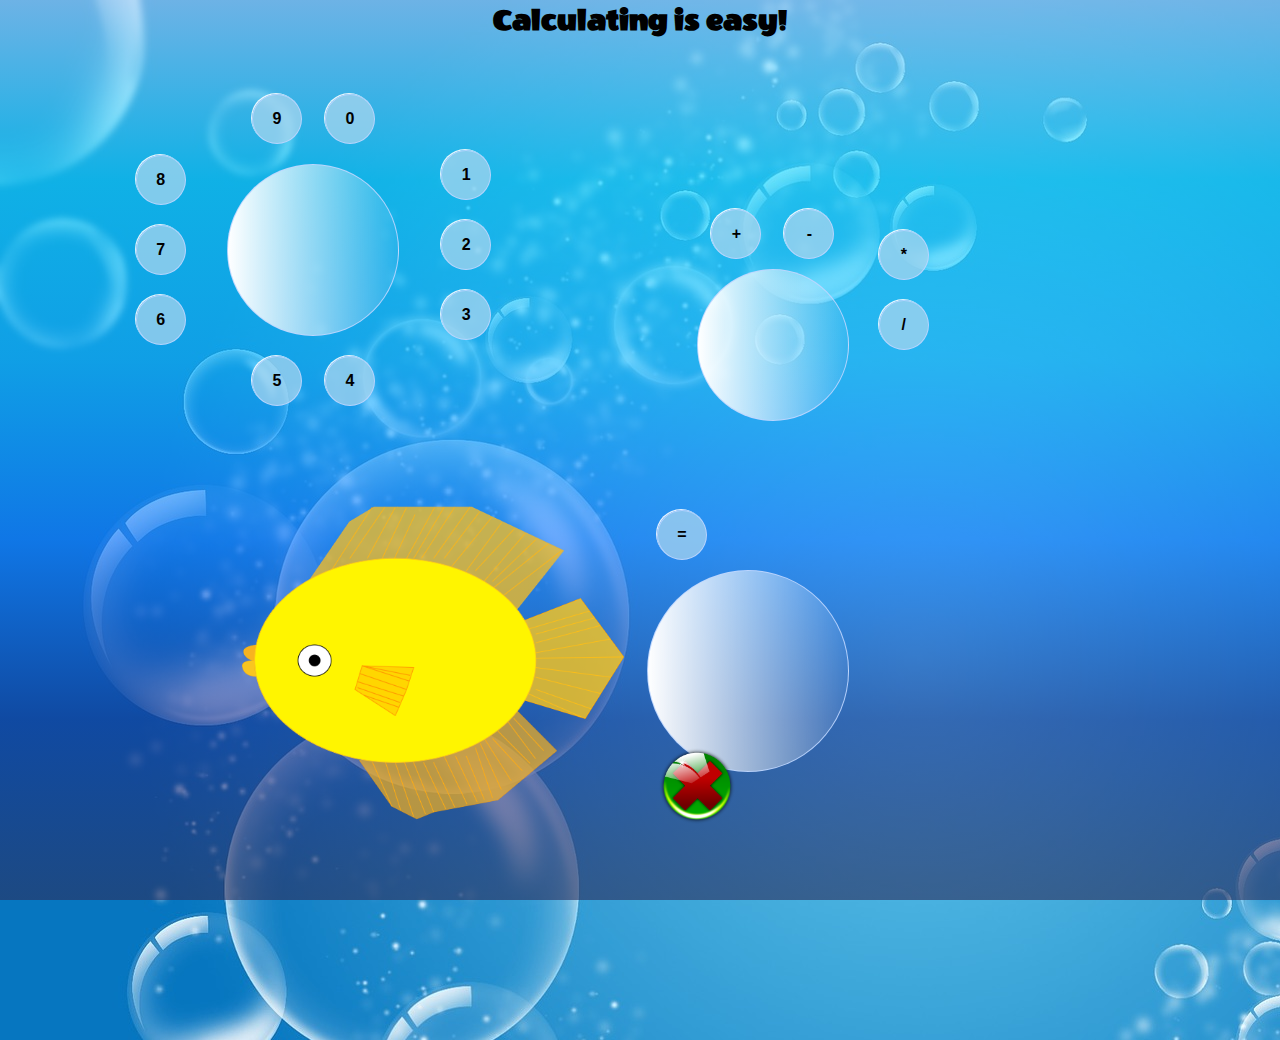
==== commit 22e7614e: "Add image to clear button. Add shadow to number buttons and change their color." ====
--- a/calcIndex.html
+++ b/calcIndex.html
@@ -58,7 +58,7 @@
         </div>
 
         <div class="area7">
-                <button id="reset" type="button" name="reset" onclick="clearDisplays()">clear</button>
+                <input src="../images/clear_button.png"  style= "width: 100px; height: 100px;" id="reset" type="image" name="reset" onclick="clearDisplays()"></button>
         </div>
 
         
--- a/CSS/calcStyle.css
+++ b/CSS/calcStyle.css
@@ -1,11 +1,18 @@
 
+    html {
+        height: 100%;
+        font-family: 'Wendy One', 'sans-serif';
+        font-size: 16px;
+    }
+    
     body {
         background-image: linear-gradient(rgba(178, 219, 255, 0.6), rgba(22, 216, 255, 0.6), 
         rgba(22, 186, 255, 0.6), rgba(22, 119, 255, 0.6),  rgba(22, 44, 142, 0.6),
         rgba(44, 44, 90, 0.6)), url(../images/the-background-2836575_1920.jpg); 
         height: 100%;
-        font-family: 'Wendy One', 'sans-serif';
-        font-size: 16px;
+        margin: 0;
+        background-repeat: no-repeat;
+        background-attachment: fixed;
     }
 
 
@@ -13,84 +20,105 @@
     #header {
         font-weight: bold;
         text-align: center;
+        padding: 2px;
+        margin: 2px;
     }
 
     .calculator-items {
         display: grid;
-        grid-auto-flow: row;
+        grid-auto-flow: column;
         justify-content: center;
+        flex-wrap: wrap;
         justify-items: start;
         align-content: space-between;
         align-items: center;
-        grid-template-columns: 1fr 1fr 1fr 1fr 1fr 1fr 1fr;
+        grid-template-columns: repeat(6, 1fr);
         grid-template-areas: 
-		"area1"
+        "area1"
+        "area2"
         "area3"
         "area4"
         "area5"
         "area6"
         "area7"
         "area8";
-        grid-template-rows: 10px 100px 100px 250px 50px 20px 40px 50px 200px;
-        grid-gap: 5px;
+        grid-auto-rows: minmax(100px, auto);
+        grid-gap: 20px;
         justify-items: center;
         margin-top: 100px;
+        height: 100vh;
         
     }
 
-    .area1 {
+    .area1 { /*display1 + 9 0 + 5 4 */
         grid-area: area1;
-        grid-column: 1 / span 3;
-        grid-row: 1 / span 3;
+        grid-column: 2 / span 1;
+        grid-row: 1 / span 2;
+        justify-self: center;
+        align-self: center;
+        text-align: center;
     }
 
-    .area2 {
+    .area2 { /* "* and /" */
         grid-area: area2;
-        grid-column: 6 / span 1;
-        grid-row: 2 / span 2;
+        grid-column: 5 / span 1;
+        grid-row: 1 / span 2;
+        align-self: flex-end;
+        justify-self: flex-start; 
+    }
+
+    .area3 { /*display2 and "+ -"  */
+        grid-area: area3;
+        grid-column: 4 / span 1;
+        grid-row: 1 /span 3;
+        justify-self: flex-end;
+        align-self: center;
+        text-align: center;
+    }
+
+
+    .area4 { /* "1 2 3" */
+        grid-area: area4;
+        grid-row: 1 / span 3;
+        grid-column: 3 / span 1;
+        align-self: flex-start;
+        justify-self: flex-start; 
+       
+    }
+
+    .area5 { /* "8 7 6" */
+        grid-column: 1;
+        grid-row: 1 / span 2;
+        justify-self: flex-end;
         align-self: center;
     }
 
-    .area3 {
-        grid-area: area3;
-        grid-column: 4 / span 3;
-        grid-row: 1 /span 3;
+    .area6 { /* "=" and resultDisplay */
+        grid-area: area6;
+        grid-column: 4;
+        grid-row: 4 / span 2;
+        align-self: start;
+        justify-self: flex-end; 
     }
 
+    .area7 { /* clear */
+        grid-area: area7;
+        grid-column: 4;
+        grid-row: 6;
+        align-self: end;
+        justify-self: flex-start;  
+        
 
-    .area4 {
-        grid-area: area4;
-        grid-row: 1 / span 3;
-        grid-column: 3 / span 1;
-        align-self: center;
-        margin-left: -20px;
-    }
-
-    .area5 {
-        grid-column: 1;
-        grid-row: 1 / span 3;
-    }
-
-    .area6 {
-        grid-area: area6;
-        grid-column: 6;
-        grid-row: 3 / span2;
-       
-    }
-
-    .area7 {
-        grid-area: area7;
-        grid-column: 7;
-        grid-row-start: 5;
     }
     
-    .area8 {
+    .area8 {/* fish image */
         grid-area: area8;
-        grid-column: 3 / span 2;
-        grid-row: 5 / span 2;
-        
-        align-self: center;
-        justify-self: end;   
+        grid-column: 2 / span 2;
+        grid-row: 4 / span 5;
+        align-self: start;
+        justify-self: center; 
+        min-width: 50%;
+        max-width: 100%;  
     }
 
     
@@ -99,29 +127,27 @@
         text-align: center;
         border: 1px solid rgba(190, 214, 255, 0.9);
         background-image: linear-gradient(-90deg, rgba(190, 214, 255, 0.1), white);
-        width: 250px;
-        height: 250px;
+        width: 150px;
+        height: 150px;
         border-radius: 50%;
+        padding: 10px;
+        margin: 10px;
+        vertical-align: middle;
+        line-height: 150px;
+        font-size: 20px;
         
 
     }
     #display2 {
         text-align: center;
         border: 2px solid blue;
-        width: 250px;
-        height: 250px;
+        width: 150px;
+        height: 150px;
         border-radius: 50%;
         border: 1px solid rgba(190, 214, 255, 0.9);
         background-image: linear-gradient(-90deg, rgba(190, 214, 255, 0.1), white);
     }
 
-    #equals {
-        grid-area: equals;
-        grid-column: 5;
-        grid-row: 4 / span1;
-        
-
-    }
 
     
     #resultDisplay {
@@ -143,70 +169,28 @@
 
     button {
         border-radius: 50%;
-        height: 80px;
-        width: 80px;
+        height: 50px;
+        width: 50px;
         font-size: 16px;
         font-weight: bold;
         margin: 10px;
         border: 1px solid rgba(190, 214, 255, 0.9);
-        background-image: linear-gradient(-90deg, rgba(190, 214, 255, 0.1), white);
+        background-color: rgba(171, 213, 238, 0.726);
+        box-shadow: -1px -1px rgba(255, 255, 255, 0.87);
+    }
+
+    button:hover {
+        border-radius: 50%;
+        height: 60px;
+        width: 60px;
+        font-size: 16px;
+        font-weight: bold;
+        margin: 10px;
+        border: 1px solid rgba(190, 214, 255, 0.9);
+        background-color: rgba(128, 228, 241, 0.89);
+        box-shadow: -1px -1px rgba(255, 255, 255, 0.87);
     }
     
 
-    /*#fish {
-        height: 100vh;
-        margin-left: 250px;
-        margin-top: -680px;
-    }
-
-    /*#fish {
-        display: block;
-        border: 2px solid black;
-        width: 150px;
-        height: 50px;
-        border-radius: 50%;
-        background-color: rgb(240, 241, 143);
-    }
-    
-    .mouth {
-        border: 2px solid black;
-        width: 10px;
-        height: 10px;
-        border-radius: 50%;
-        background-color: rgb(240, 241, 143);
-    }
-
-    #dorsalFin {
-        border-bottom: 50px solid blue;
-        border-left: 40px solid transparent;
-        border-right: 40px solid transparent;
-        height: 0;
-        width: 25px;
-    }
-
-    #caudalFin {
-        width: 0;
-        height: 0;
-        border-top: 25px solid transparent;
-        border-right: 50px solid blue;
-        border-bottom: 25px solid transparent;
-    }
-    #fin {
-        width: 0;
-        height: 0;
-        border-left: 25px solid transparent;
-        border-right: 25px solid transparent;
-        border-top: 50px solid blue;
-    }
-
-    #eye {
-        border: 5px solid white;
-        width: 10px;
-        height: 10px;
-        border-radius: 50%;
-        background-color: black;
-        box-shadow: 2px 2px 2px 3px rgba(0, 0, 0, 0.479);
-    }*/
-
     
 
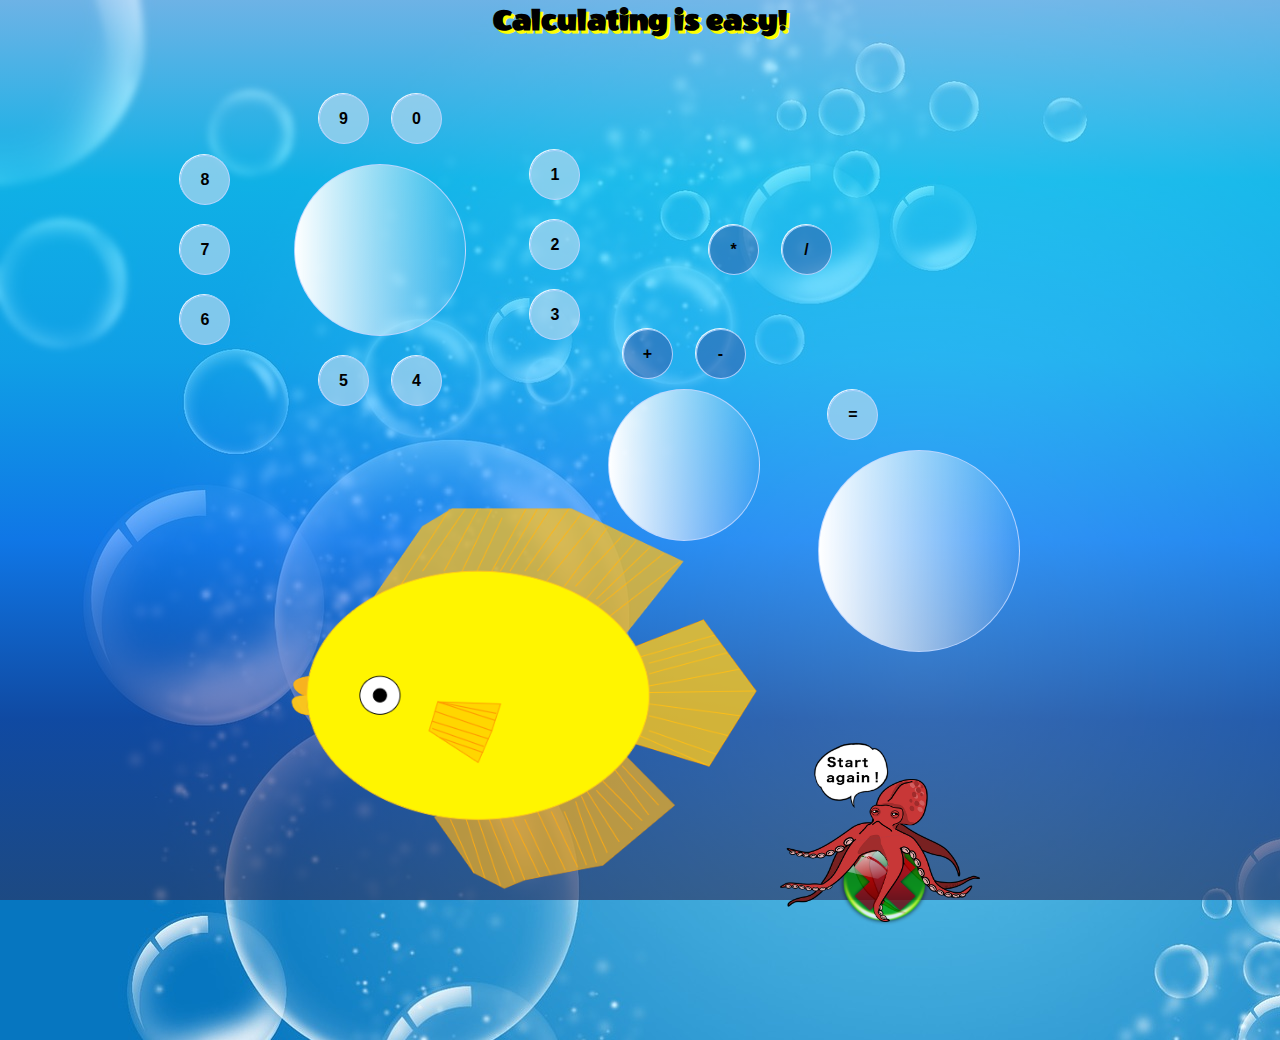
==== commit 0e6bc2df: "Change button image. Reduce columns in grid an rearrange the children." ====
--- a/calcIndex.html
+++ b/calcIndex.html
@@ -34,7 +34,7 @@
         </div>
 
         <div class="area2">
-                        <button id="multiply" type="button" name="multiply"onclick="takeOperator('*')">*</button><br>
+                        <button id="multiply" type="button" name="multiply"onclick="takeOperator('*')">*</button>
                         <button id="divide" type="button" name="divide"onclick="takeOperator('/')">/</button>
         </div>
         
@@ -58,7 +58,7 @@
         </div>
 
         <div class="area7">
-                <input src="../images/clear_button.png"  style= "width: 100px; height: 100px;" id="reset" type="image" name="reset" onclick="clearDisplays()"></button>
+                <input src="../images/talking_clear_squid.png"  style= "width: 200px; height: 200px;" id="reset" type="image" name="reset" onclick="clearDisplays()"></button>
         </div>
 
         
--- a/CSS/calcStyle.css
+++ b/CSS/calcStyle.css
@@ -22,6 +22,7 @@
         text-align: center;
         padding: 2px;
         margin: 2px;
+        text-shadow: 3px 3px  yellow;
     }
 
     .calculator-items {
@@ -32,7 +33,7 @@
         justify-items: start;
         align-content: space-between;
         align-items: center;
-        grid-template-columns: repeat(6, 1fr);
+        grid-template-columns: repeat(5, 1fr);
         grid-template-areas: 
         "area1"
         "area2"
@@ -61,21 +62,20 @@
 
     .area2 { /* "* and /" */
         grid-area: area2;
-        grid-column: 5 / span 1;
+        grid-column: 3 / span 2;
         grid-row: 1 / span 2;
-        align-self: flex-end;
-        justify-self: flex-start; 
+        align-self: center;
+        justify-self: center; 
     }
 
     .area3 { /*display2 and "+ -"  */
         grid-area: area3;
-        grid-column: 4 / span 1;
-        grid-row: 1 /span 3;
+        grid-column: 2 / span 2;
+        grid-row: 2 /span 3;
         justify-self: flex-end;
         align-self: center;
         text-align: center;
     }
-
 
     .area4 { /* "1 2 3" */
         grid-area: area4;
@@ -96,7 +96,7 @@
     .area6 { /* "=" and resultDisplay */
         grid-area: area6;
         grid-column: 4;
-        grid-row: 4 / span 2;
+        grid-row: 3 / span 2;
         align-self: start;
         justify-self: flex-end; 
     }
@@ -105,7 +105,7 @@
         grid-area: area7;
         grid-column: 4;
         grid-row: 6;
-        align-self: end;
+        align-self: start;
         justify-self: flex-start;  
         
 
@@ -116,7 +116,7 @@
         grid-column: 2 / span 2;
         grid-row: 4 / span 5;
         align-self: start;
-        justify-self: center; 
+        justify-self: flex-start; 
         min-width: 50%;
         max-width: 100%;  
     }
@@ -146,6 +146,9 @@
         border-radius: 50%;
         border: 1px solid rgba(190, 214, 255, 0.9);
         background-image: linear-gradient(-90deg, rgba(190, 214, 255, 0.1), white);
+        vertical-align: middle;
+        line-height: 150px;
+        font-size: 20px;
     }
 
 
@@ -158,14 +161,13 @@
         border-radius: 50%;
         border: 1px solid rgba(190, 214, 255, 0.9);
         background-image: linear-gradient(-90deg, rgba(190, 214, 255, 0.1), white);
-    }
-
-    #reset {
-        height: 50px;
-        width: 50px;
-        border-radius: 0%;
-        text-align: center;
-    }
+        vertical-align: middle;
+        line-height: 200px;
+        font-size: 20px;
+        text-align: center;
+    }
+
+    
 
     button {
         border-radius: 50%;
@@ -177,6 +179,7 @@
         border: 1px solid rgba(190, 214, 255, 0.9);
         background-color: rgba(171, 213, 238, 0.726);
         box-shadow: -1px -1px rgba(255, 255, 255, 0.87);
+        cursor: pointer;
     }
 
     button:hover {
@@ -192,5 +195,10 @@
     }
     
 
-    
-
+    #plus, #minus, #multiply, #divide {
+        background-color: rgba(57, 63, 143, 0.404);
+     }
+
+
+    
+
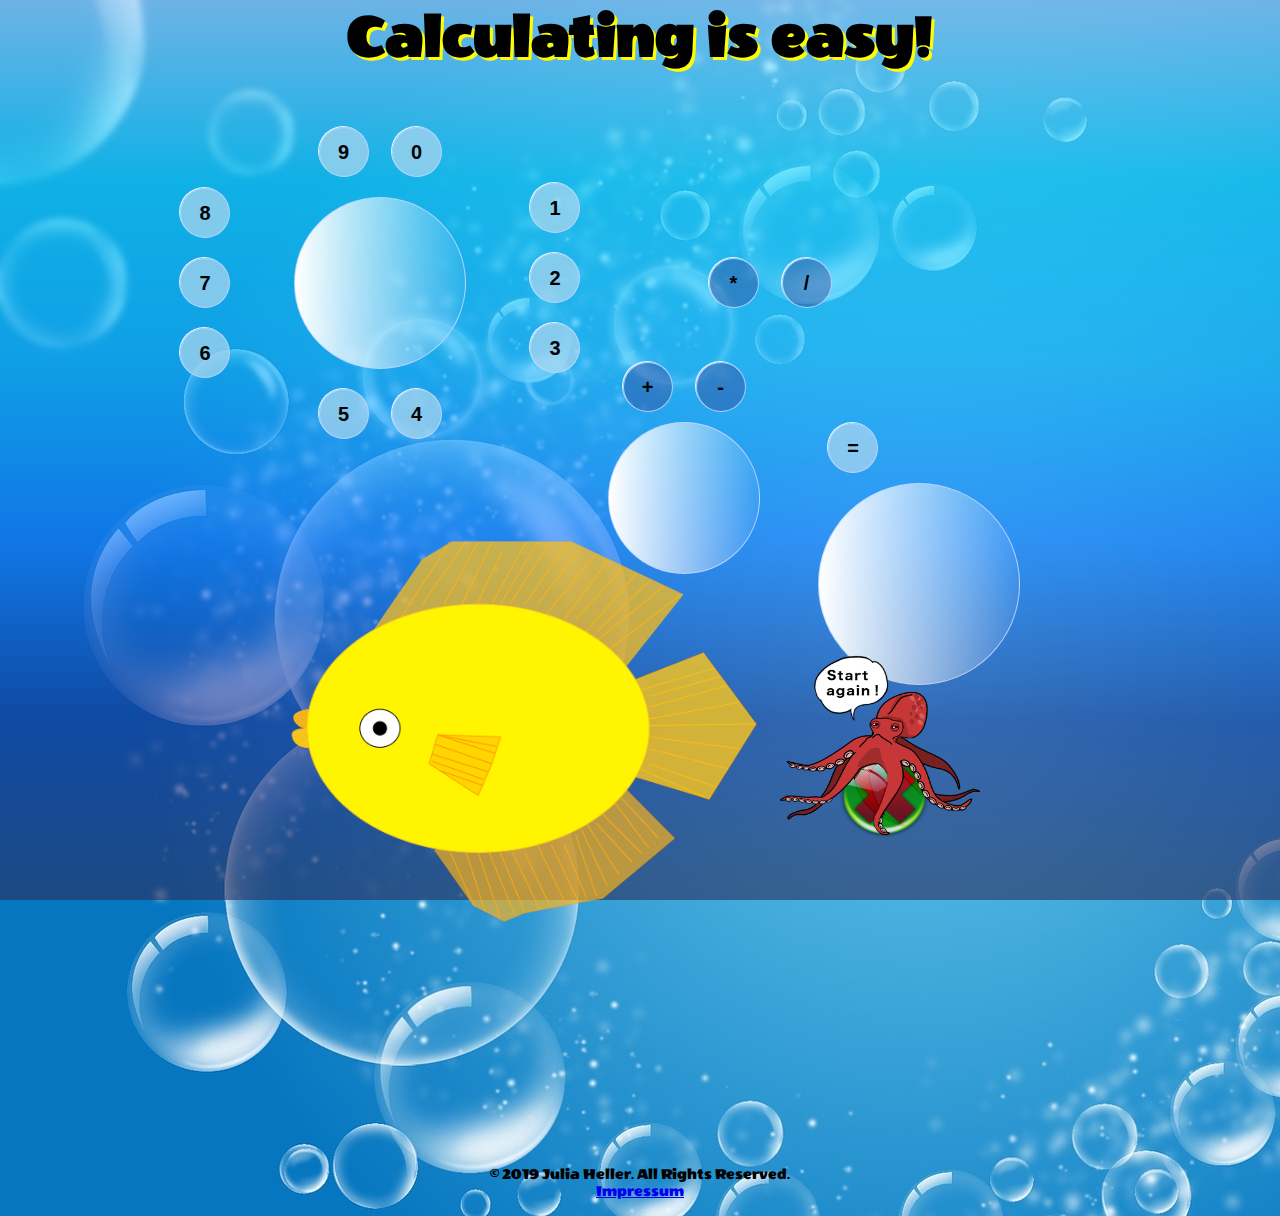
==== commit ea9b75b9: "Add fish gif when mouse hovers over fish with javaScript." ====
--- a/calcIndex.html
+++ b/calcIndex.html
@@ -58,13 +58,13 @@
         </div>
 
         <div class="area7">
-                <input src="../images/talking_clear_squid.png"  style= "width: 200px; height: 200px;" id="reset" type="image" name="reset" onclick="clearDisplays()"></button>
+                <input src="../images/talking_clear_squid.png"  id="reset" type="image" name="reset" onclick="clearDisplays()"></input>
         </div>
 
         
-        <img src="../images/fish1.png" class="area8">
+        <img src="../images/fish1.png" onmouseover="this.src='../images/fish1.gif'" onmouseout="this.src='../images/fish1.png'"  id="area8">
         
-        
+        <footer class="footer"><p>&copy; 2019 Julia Heller. All Rights Reserved.<br> <a href="#">Impressum</a></p></footer>
     </div>
 
 
--- a/CSS/calcStyle.css
+++ b/CSS/calcStyle.css
@@ -18,12 +18,17 @@
 
 
     #header {
-        font-weight: bold;
+        
         text-align: center;
         padding: 2px;
         margin: 2px;
         text-shadow: 3px 3px  yellow;
     }
+
+        h1 {
+            font-size: 4rem;
+            font-weight: bold;
+        }
 
     .calculator-items {
         display: grid;
@@ -42,7 +47,8 @@
         "area5"
         "area6"
         "area7"
-        "area8";
+        "area8"
+        "footer";
         grid-auto-rows: minmax(100px, auto);
         grid-gap: 20px;
         justify-items: center;
@@ -101,17 +107,17 @@
         justify-self: flex-end; 
     }
 
-    .area7 { /* clear */
+    .area7 { /* clear squid */
         grid-area: area7;
         grid-column: 4;
-        grid-row: 6;
+        grid-row: 5;
         align-self: start;
         justify-self: flex-start;  
-        
-
-    }
-    
-    .area8 {/* fish image */
+    }
+
+    
+    
+    #area8 {/* fish image */
         grid-area: area8;
         grid-column: 2 / span 2;
         grid-row: 4 / span 5;
@@ -120,7 +126,6 @@
         min-width: 50%;
         max-width: 100%;  
     }
-
     
 
     #display1 {
@@ -149,6 +154,7 @@
         vertical-align: middle;
         line-height: 150px;
         font-size: 20px;
+        
     }
 
 
@@ -173,7 +179,7 @@
         border-radius: 50%;
         height: 50px;
         width: 50px;
-        font-size: 16px;
+        font-size: 20px;
         font-weight: bold;
         margin: 10px;
         border: 1px solid rgba(190, 214, 255, 0.9);
@@ -199,6 +205,24 @@
         background-color: rgba(57, 63, 143, 0.404);
      }
 
-
-    
-
+    #reset {
+    width: 200px; height: 200px;
+    }
+
+     #reset:hover {
+        width: 300px;
+        height: auto;
+     }
+
+     .footer {
+        grid-area: footer;
+        grid-column: 1 / span 5;
+        grid-row: 9;
+        align-self: center;
+        justify-self: center; 
+        text-align: center;
+
+     }
+
+    
+
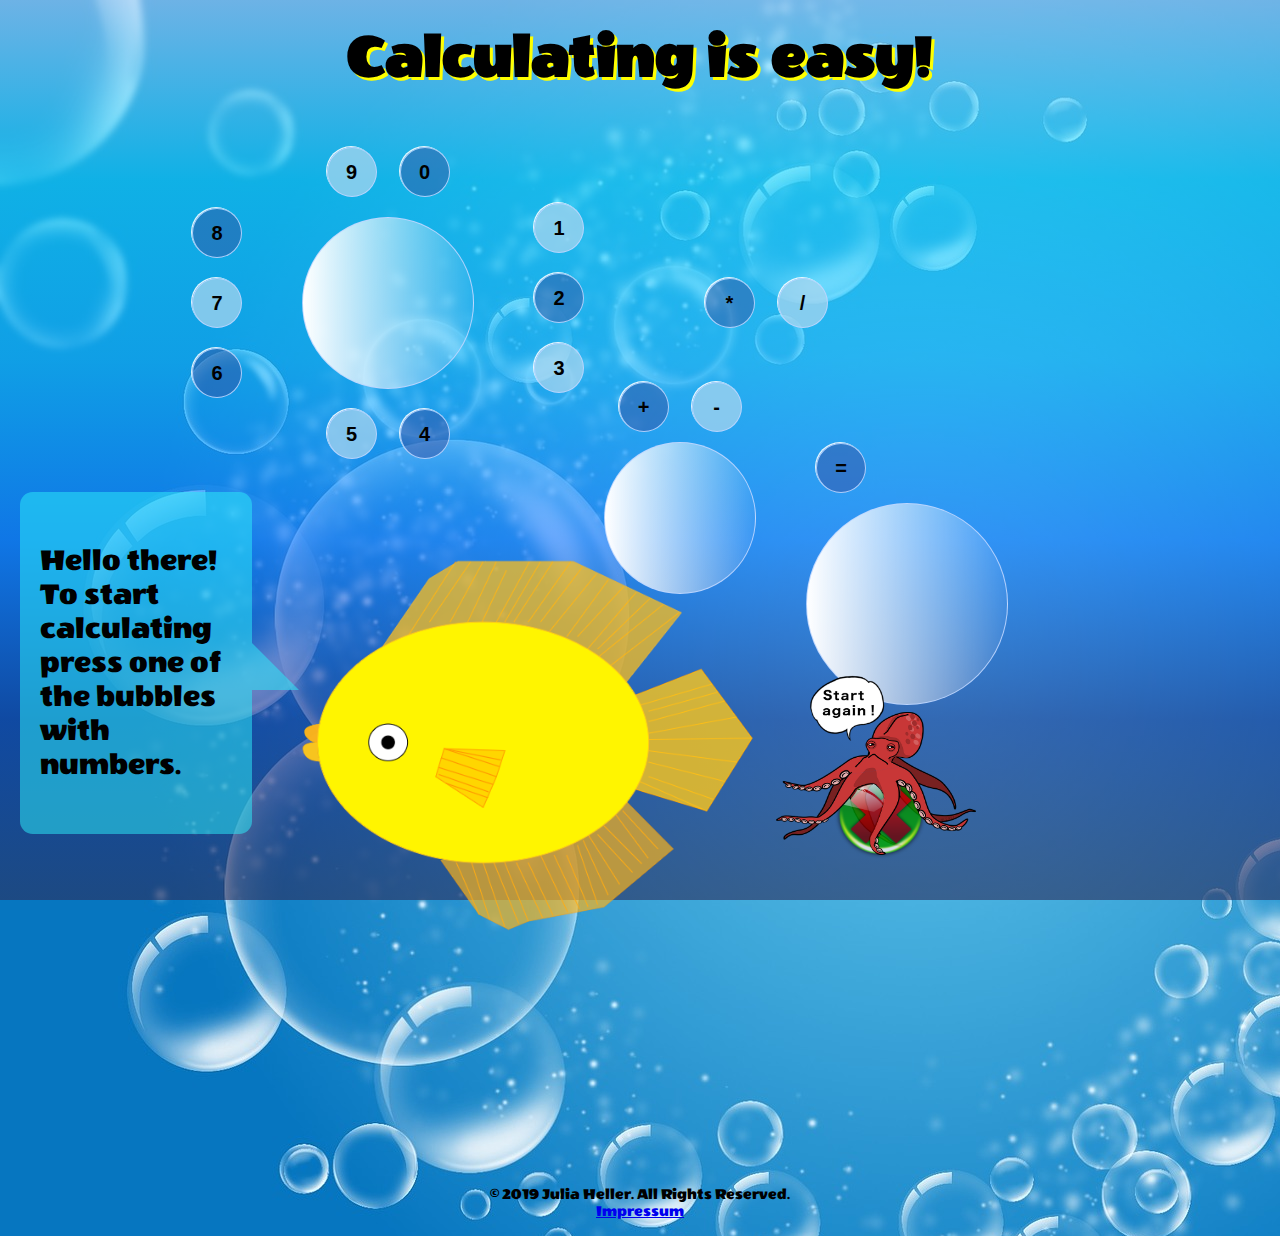
==== commit f99f1cbb: "Add another grid area in the form of a speech bubble." ====
--- a/calcIndex.html
+++ b/calcIndex.html
@@ -63,6 +63,13 @@
 
         
         <img src="../images/fish1.png" onmouseover="this.src='../images/fish1.gif'" onmouseout="this.src='../images/fish1.png'"  id="area8">
+
+        <div class="bubble"> 
+            <div class="speech-bubble"><p>Hello there!<br>To start calculating <br>press one of the bubbles with numbers.<br>
+            </p></div>
+            
+
+        </div>
         
         <footer class="footer"><p>&copy; 2019 Julia Heller. All Rights Reserved.<br> <a href="#">Impressum</a></p></footer>
     </div>
--- a/CSS/calcStyle.css
+++ b/CSS/calcStyle.css
@@ -11,11 +11,10 @@
         rgba(44, 44, 90, 0.6)), url(../images/the-background-2836575_1920.jpg); 
         height: 100%;
         margin: 0;
+        padding: 20px;
         background-repeat: no-repeat;
         background-attachment: fixed;
     }
-
-
 
     #header {
         
@@ -48,13 +47,13 @@
         "area6"
         "area7"
         "area8"
+        "bubble"
         "footer";
         grid-auto-rows: minmax(100px, auto);
         grid-gap: 20px;
         justify-items: center;
         margin-top: 100px;
-        height: 100vh;
-        
+        height: 100vh;  
     }
 
     .area1 { /*display1 + 9 0 + 5 4 */
@@ -126,8 +125,39 @@
         min-width: 50%;
         max-width: 100%;  
     }
-    
-
+
+    .bubble {
+        grid-area: bubble;
+        grid-column: 1 / span 1;
+        grid-row: 4 / span 2;
+    }
+    
+    .speech-bubble {
+        position: relative;
+        background: #2decfa85;
+        border-radius: .4em;
+        height: auto;
+        text-align: left;
+        padding: 20px;
+        vertical-align: middle;
+        font-size: 2em;
+        }
+    
+    .speech-bubble:after {
+        content: '';
+        position: absolute;
+        right: 0;
+        top: 50%;
+        width: 0;
+        height: 0;
+        border: 47px solid transparent;
+        border-left-color: #2decfa85;
+        border-right: 0;
+        border-bottom: 0;
+        margin-top: -20px;
+        margin-right: -47px;
+    }
+    
     #display1 {
         text-align: center;
         border: 1px solid rgba(190, 214, 255, 0.9);
@@ -141,7 +171,6 @@
         line-height: 150px;
         font-size: 20px;
         
-
     }
     #display2 {
         text-align: center;
@@ -201,7 +230,7 @@
     }
     
 
-    #plus, #minus, #multiply, #divide {
+    #plus,  #multiply,  #equals, #two, #four, #six, #eight, #zero{
         background-color: rgba(57, 63, 143, 0.404);
      }
 
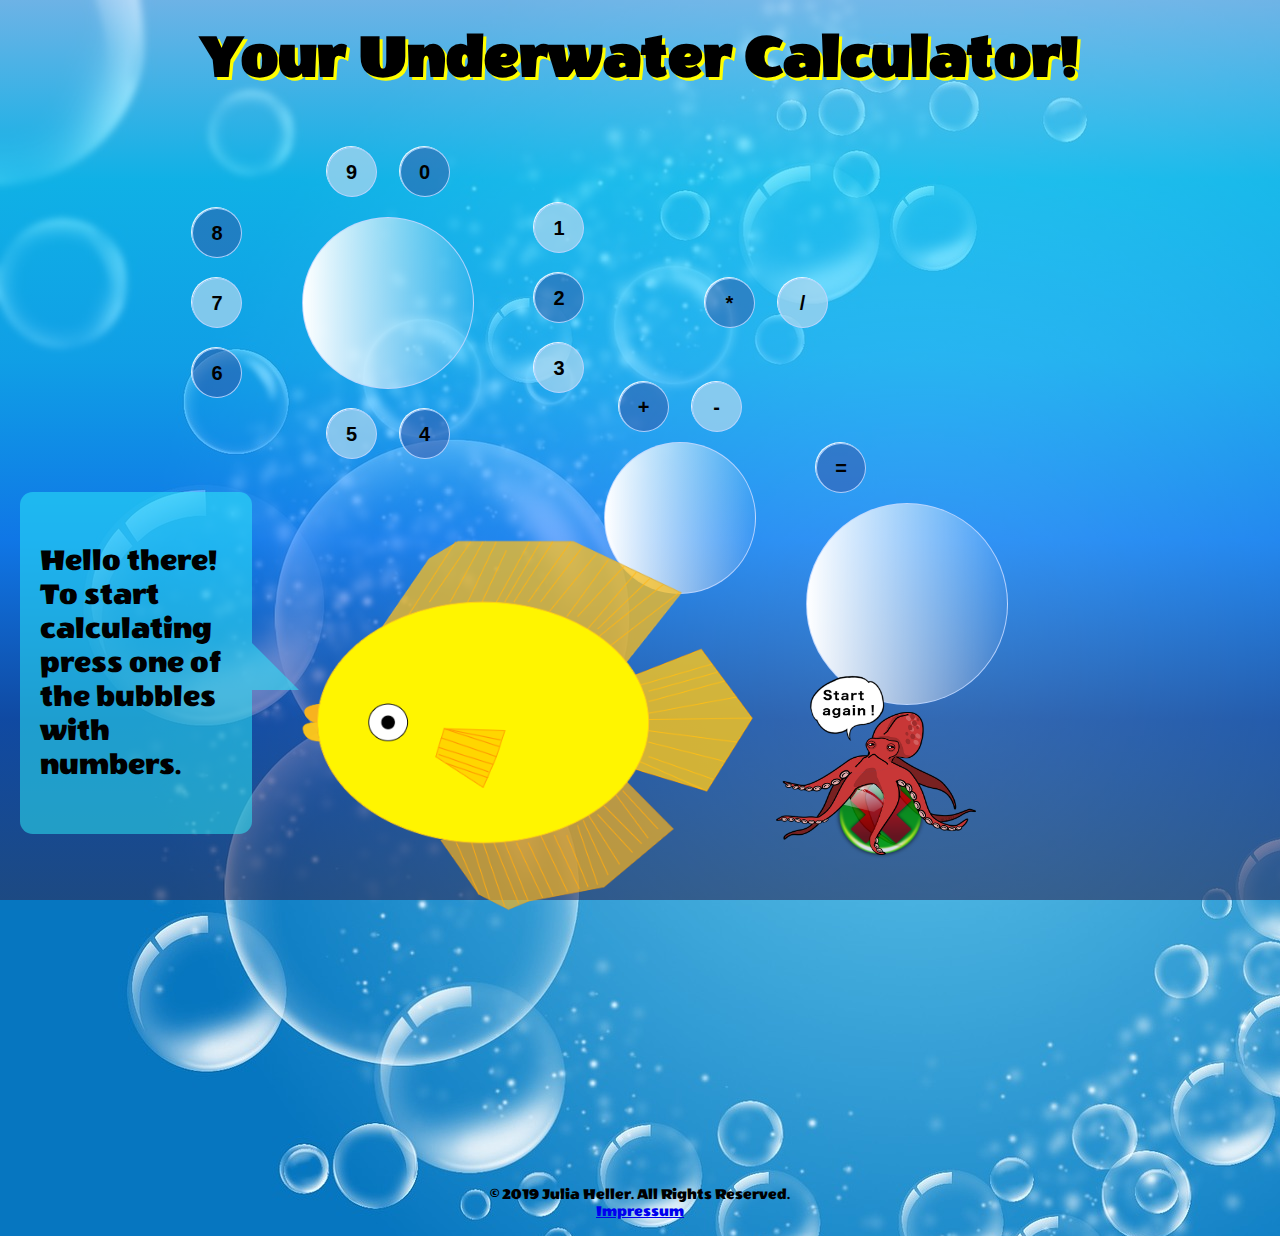
==== commit bd05b26d: "Add new bubble text in each function." ====
--- a/calcIndex.html
+++ b/calcIndex.html
@@ -12,7 +12,7 @@
 
 <body>
   
-    <h1 id="header">Calculating is easy!</h1>
+    <h1 id="header">Your Underwater Calculator!</h1>
    
 
     <div class="calculator-items">  
@@ -65,7 +65,7 @@
         <img src="../images/fish1.png" onmouseover="this.src='../images/fish1.gif'" onmouseout="this.src='../images/fish1.png'"  id="area8">
 
         <div class="bubble"> 
-            <div class="speech-bubble"><p>Hello there!<br>To start calculating <br>press one of the bubbles with numbers.<br>
+            <div class="speech-bubble"><p id="bubbleText">Hello there!<br>To start calculating <br>press one of the bubbles with numbers.<br>
             </p></div>
             
 
--- a/CSS/calcStyle.css
+++ b/CSS/calcStyle.css
@@ -113,14 +113,12 @@
         align-self: start;
         justify-self: flex-start;  
     }
-
-    
     
     #area8 {/* fish image */
         grid-area: area8;
         grid-column: 2 / span 2;
-        grid-row: 4 / span 5;
-        align-self: start;
+        grid-row: 3 / span 5;
+        align-self: center;
         justify-self: flex-start; 
         min-width: 50%;
         max-width: 100%;  
